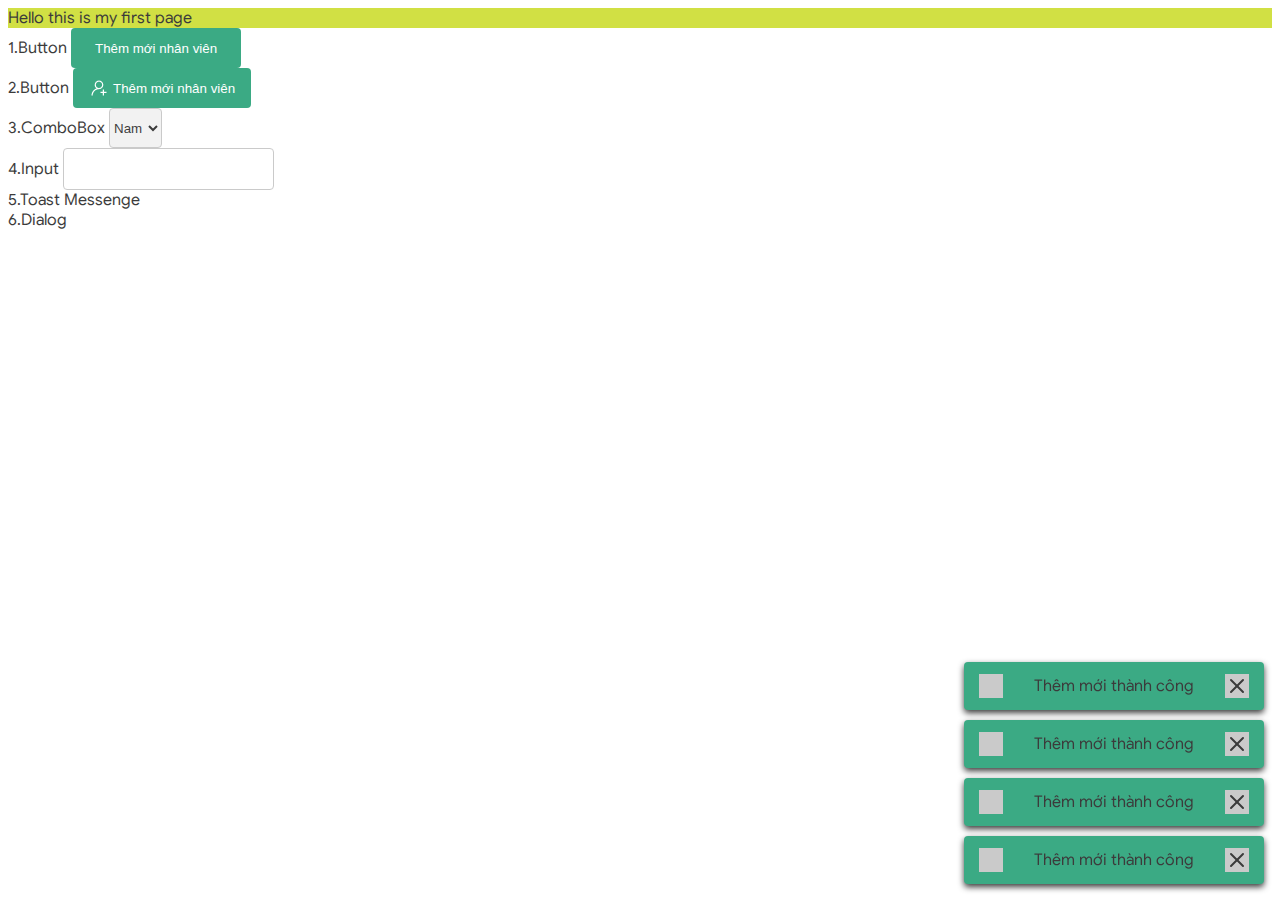
==== index.html @ d172da19 "New project" ====
<!DOCTYPE html>
<html lang="en">
<head>
    <meta charset="UTF-8">
    <meta http-equiv="X-UA-Compatible" content="IE=edge">
    <meta name="viewport" content="width=device-width, initial-scale=1.0">
    <title>Document</title>
    <link rel="stylesheet" href="css/style.css">
    <style>
        .style {
            background-color: rgb(95, 101, 146)
        }
    </style>

</head>
<body>
    <div class="misa" style="background-color: rgb(195, 215, 12)">
    Hello this is my first page
    </div>
    <div class="row">
        <label for="">1.Button</label>
        <button class="m-button">Thêm mới nhân viên</button>
    </div>
    <div class="row">
        <label for="">2.Button</label>
        <button class="m-button m-button-icon">Thêm mới nhân viên</button>  
    </div>
    <div class="row">
        <label for="">3.ComboBox</label>
        <select class="combobox" name="combobox" id="combobox">
            <option value="1">Nam</option>
            <option value="1">Nu</option>
            <option value="1">Khac</option>
            <option value="1">Nam</option>
            <option value="1">Nam</option>
        </select>
    </div>
    <div class="row">
        <label for="">4.Input</label>
        <input class="input" type="text">
    </div>
    <div class="row">
        <label for="">5.Toast Messenge</label>
        <div class="toast_list">
            <div class="toast">
                <div class="toast_icon toast_icon-error"></div>
                <div class="toast_text">Thêm mới thành công</div>
                <div class="toast_button"></div>
            </div>
            <div class="toast">
                <div class="toast_icon toast_icon-warning"></div>
                <div class="toast_text">Thêm mới thành công</div>
                <div class="toast_button"></div>
            </div>
            <div class="toast">
                <div class="toast_icon toast_icon-success"></div>
                <div class="toast_text">Thêm mới thành công</div>
                <div class="toast_button"></div>
            </div>
            <div class="toast">
                    <div class="toast_icon toast_icon-warning"></div>
                    <div class="toast_text">Thêm mới thành công</div>
                    <div class="toast_button"></div>
            </div>
        </div>
        
    </div>
    <div class="row">
        <label for="">6.Dialog</label>
        <div class="dialog">
            <div class="dialog_wrapper">
                <button class="dialog__button">x</button>
                <div class="dialog__header">Thông báo</div>
                <div class="dialog__content">Nội dung</div>
                <div class="dialog__footer">
                    <button class="m-button">Save</button>
                </div>
            </div>
            
                
        </div>
    </div>
</body>
</html>
---- css/style.css ----
body{
    font-family:Bao Fonts  ;
}
@font-face {
    font-family: Bao Fonts;
    src: url(../assets/font/GoogleSans-Regular.otf);
}
@font-face {
    font-family: Bao Fonts Italic;
    src: url(../assets/font/GoogleSans-BlackItalic.otf);
}
@font-face{
    font-family: Bao Fonts Bold;
    src: url(../assets/font/GoogleSans-Bold.otf);
}
.m-button{
   height: 40px;
   background-color: #019160;
   border-radius: 4px;
   color: #ffffff;
   padding-left: 24px;
   padding-right: 24px;
   text-align: center;
   border: none;
   margin-right:20px;
}
.m-button:hover{
    background-color: #2fbe8e;
}
.m-button:active{
    background-color: #01b075;
}
.m-button-icon{
    text-align:left;
    padding-left: 16px;
    padding-right: 16px;
    background-image: url(../assets/icon/add.png);
    background-repeat: no-repeat;
    background-position-x: 16px;
    background-position-y: center;
    padding-left: 40px;
    
}
.m-button-icon:hover{
    cursor: pointer;
    margin-right:20px;
    background-color:#2fbe8e;
    border-radius:4px;
}

.combobox{
    border-width: 1px;
    border-color: #BBBBBB;
    border-radius: 4px;
    height:40px;
    outline: none;
}
.input{
    border-width:1px;
    border-color:#bbbbbb;
    border-style:solid;
    height:40px;
    border-radius:4px;
    padding: 0 16px;
    border: 1px solid #bbbbbb;
    outline:none;
}
.input:focus{
    border-color: #019160
}
.toast{
    display: flex;
    justify-content: space-around;
    align-items: center;
    height: 48px;
    position:relative;
    bottom :0px;
    right: 0px;
    width: 300px;
    border-radius:4px;
    background-color:#019160;
    line-height: 48px;
    /*   */
    box-shadow: 0px 3px 6px #000;
}
.toast_icon{
    /* position:absolute; */
    width: 24px;
    height: 24px;
   /*  left:0;
    top:50%; */
   /*  transform: translate(50%, -50%); */
    background-image: url(../assets/icon/);
    background-color:#bbbbbb;
}
.toast_text{}
.toast_button{
    /* position: absolute; */
    /* right: 0;
    top: 50%;
    transform: translate(-50%,-50%); */
    width:24px;
    height:24px;
    background-color:#bbbbbb;
    background-image: url(../assets/icon/x.svg);
}
.toast_button:hover{
    background-color:#2fbe8e;
    cursor:pointer;
    border-radius:4px;
}
.toast_icon-error{}
.toast_icon-warning{}
.toast_icon-success{}
.toast_icon-info{}
.toast+.toast{
    margin-top: 10px;
}
.toast_list{
    position: fixed;
    right: 16px;
    bottom: 16px;
}
.dialog{
    position: fixed;
    /* display: grid; */
    /* grid-template-columns:repeat(9,1fr);
    grid-template-rows:repeat(9,1fr); */
    display: flex;
    justify-content:center;
    align-items: center;
    left: 0;
    top: 0;
    bottom: 0;
    right: 0;
    background-color: rgba(255, 255, 255, 0.233);
  
}
.dialog__button{
    position:absolute;
    right:0px;
    top:0px;
}
.dialog__header{
   /*  padding: 24px 24px; */
   padding: 24px 24px;  
   border-radius: 4px 4px 0px 0px;
   font-weight: 700;
}
.dialog__content{
    display: flex;
    flex-wrap:wrap;
    width:100%;
    padding: 24px 24px;
    box-sizing:border-box;
   /* /* overflow-x:auto;*/    
}
.dialog__footer{
    display: flex;
    flex-direction: row;
    align-items: center;
    justify-content: flex-end;
    width:100%;
    height: 60px;
    background-color: #cccccc;
    border-radius:0px 0px 4px 4px;   
   /*  background-color: #dddddd;
    height:60px;     */
}
.dialog_wrapper{
    /* display: grid;
    grid-template-columns: 100%;
    grid-template-rows: 50px auto 100px; */
    position: relative; 
    display:none;
    flex-direction: column;
    width:600px;
    min-height:100px;
    background-color: #ffffff;
    border-radius: 4px;
    /* position: fixed;
    left: 50%;
    top:50%;
    transform:translate(-50%,-50%);
    border:1px solid #dddddd;
    border-radius: 4px; */
}
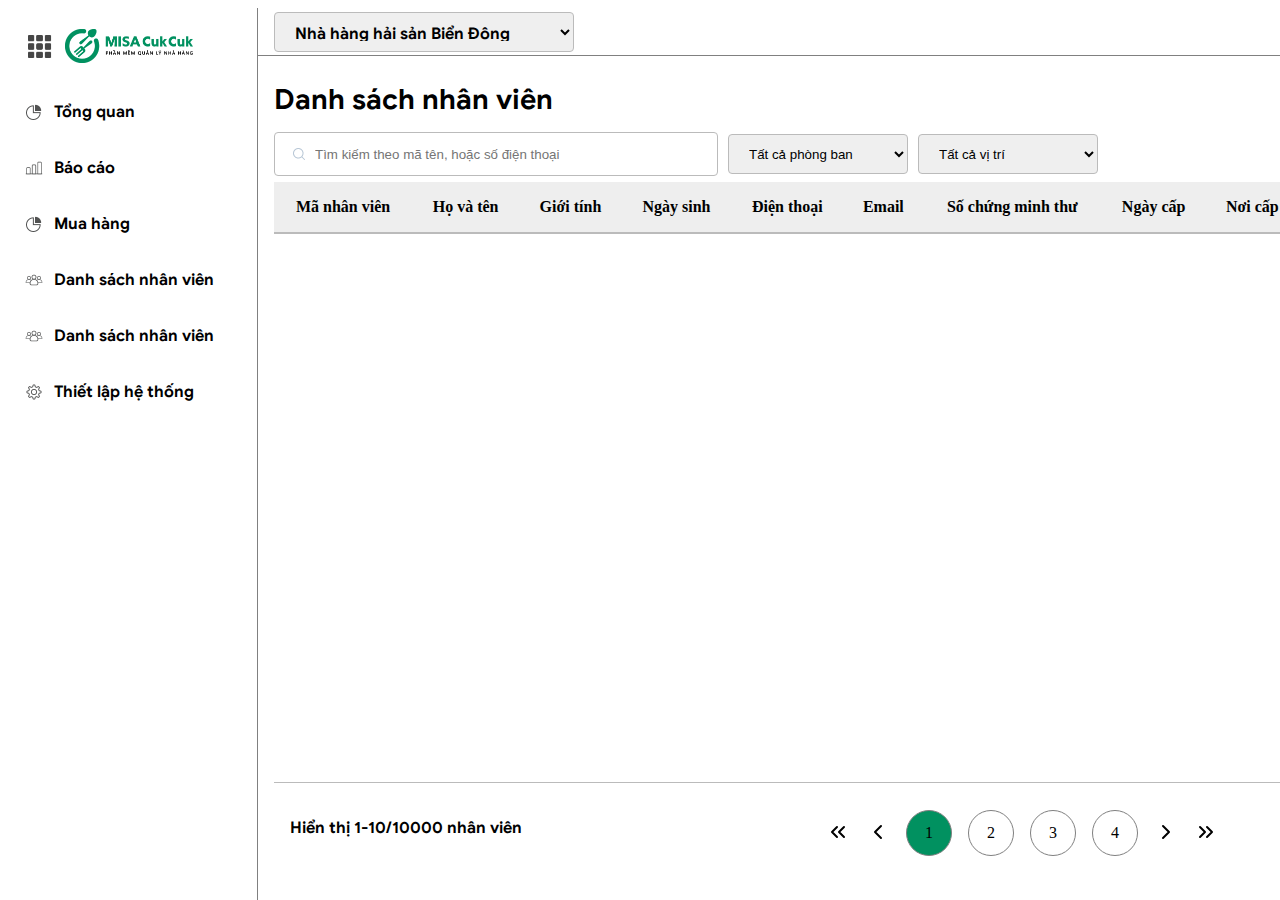
==== commit fe894375: "New project" ====
--- a/index.html
+++ b/index.html
@@ -4,81 +4,228 @@
     <meta charset="UTF-8">
     <meta http-equiv="X-UA-Compatible" content="IE=edge">
     <meta name="viewport" content="width=device-width, initial-scale=1.0">
+    <link rel="stylesheet" href="../css/layout/myfirstpage.css">
+    <link rel="stylesheet" href="/assets/font/fontawesome-5.15.1/css/all.min.css">
     <title>Document</title>
-    <link rel="stylesheet" href="css/style.css">
-    <style>
-        .style {
-            background-color: rgb(95, 101, 146)
-        }
-    </style>
-
 </head>
 <body>
-    <div class="misa" style="background-color: rgb(195, 215, 12)">
-    Hello this is my first page
-    </div>
-    <div class="row">
-        <label for="">1.Button</label>
-        <button class="m-button">Thêm mới nhân viên</button>
-    </div>
-    <div class="row">
-        <label for="">2.Button</label>
-        <button class="m-button m-button-icon">Thêm mới nhân viên</button>  
-    </div>
-    <div class="row">
-        <label for="">3.ComboBox</label>
-        <select class="combobox" name="combobox" id="combobox">
-            <option value="1">Nam</option>
-            <option value="1">Nu</option>
-            <option value="1">Khac</option>
-            <option value="1">Nam</option>
-            <option value="1">Nam</option>
-        </select>
-    </div>
-    <div class="row">
-        <label for="">4.Input</label>
-        <input class="input" type="text">
-    </div>
-    <div class="row">
-        <label for="">5.Toast Messenge</label>
-        <div class="toast_list">
-            <div class="toast">
-                <div class="toast_icon toast_icon-error"></div>
-                <div class="toast_text">Thêm mới thành công</div>
-                <div class="toast_button"></div>
-            </div>
-            <div class="toast">
-                <div class="toast_icon toast_icon-warning"></div>
-                <div class="toast_text">Thêm mới thành công</div>
-                <div class="toast_button"></div>
-            </div>
-            <div class="toast">
-                <div class="toast_icon toast_icon-success"></div>
-                <div class="toast_text">Thêm mới thành công</div>
-                <div class="toast_button"></div>
-            </div>
-            <div class="toast">
-                    <div class="toast_icon toast_icon-warning"></div>
-                    <div class="toast_text">Thêm mới thành công</div>
-                    <div class="toast_button"></div>
-            </div>
+    <div class="container">
+        <div class="header">
+               <!--  <select class=""></div>  --> 
+                <select name="" id="" class="header_icon4">
+                    <option value="">Nhà hàng hải sản Biển Đông</option>
+                </select>  
+                <div class="header_icon6"></div>
+                <div class="header_icon7"></div>
+                <div class="header_icon8">Hoang Ba Bao</div>
+                <div class="header_icon9"></div>
+            
         </div>
-        
-    </div>
-    <div class="row">
-        <label for="">6.Dialog</label>
-        <div class="dialog">
-            <div class="dialog_wrapper">
-                <button class="dialog__button">x</button>
-                <div class="dialog__header">Thông báo</div>
-                <div class="dialog__content">Nội dung</div>
-                <div class="dialog__footer">
-                    <button class="m-button">Save</button>
-                </div>
+        <div class="menu">
+            <div class="menu_item">
+                <div class="menu_item_icon1"></div>
+                <div class="menu_item_icon2"></div>
+            </div>
+            <div class="menu_item1 menu_item1_selection">
+                <div class="menu_item1_icon"></div>
+                <div class="menu_item1_text">Tổng quan</div>
+            </div>
+            <div class="menu_item2">
+                <div class="menu_item2_icon"></div>
+                <div class="menu_item2_text">Báo cáo</div>
             </div>
             
-                
+            <div class="menu_item3">
+                <div class="menu_item3_icon"></div>
+                <div class="menu_item3_text">Mua hàng</div>
+            </div>
+            <div class="menu_item4">
+                <div class="menu_item4_icon"></div>
+                <div class="menu_item4_text">Danh sách nhân viên</div>
+            </div>
+            <div class="menu_item5">
+                <div class="menu_item5_icon"></div>
+                <div class="menu_item5_text">Danh sách nhân viên</div>
+            </div>
+            <div class="menu_item6">
+                <div class="menu_item6_icon"></div>
+                <div class="menu_item6_text">Thiết lập hệ thống</div>
+            </div>
+        </div>
+        <div class="content">
+            <div class="content1">
+                <div class="content1_item1">Danh sách nhân viên</div>
+                <button id="add" class="content1_item2 content1_item2_icon">Thêm nhân viên
+                </button>
+            </div>
+            <div class="content2">
+                <input class="content2_item1" placeholder="Tìm kiếm theo mã tên, hoặc số điện thoại">
+                <select name="combobox1" id="combobox1" class="content2_item2" >
+                    <option value="">   Tất cả phòng ban</option>
+                </select>
+                <select name="" id="" class="content2_item3">
+                    <option value="">Tất cả vị trí</option>
+                </select>
+                <div class="content2_item4"></div>
+            </div>
+                <div class="table-container">
+                    <table id="tbEmployeeList" class="table table-striped">
+                        <thead>
+                            <tr>
+                                <th  propValue="EmployeeCode" width: 100px;>Mã nhân viên</th>
+                                <th  propValue="FullName">Họ và tên</th>
+                                <th  propValue="GenderName">Giới tính</th>
+                                <th class="text-align--center"  propValue="DateOfBirth">Ngày sinh</th>
+                                <th  propValue="PhoneNumber">Điện thoại</th>
+                                <th  propValue="Email">Email</th>
+                                <th  propValue="IdentityNumber">Số chứng minh thư</th>
+                                <th  propValue="IdentityDate">Ngày cấp</th>
+                                <th  propValue="IdentityPlace">Nơi cấp</th>
+                                <th  propValue="PositionName">Chức vụ</th>
+                                <th  propValue="DepartmentName">Phòng ban</th>
+                                <th class="text-align-right" propValue="Salary">Mức lương cơ bản</th>
+                                <th  propValue="WorkStatus">Tình trạng công việc</th>
+                            </tr>
+                        </thead>
+                        <tbody>
+                            <tr>
+                            </tr>
+                        </tbody>
+                    
+                    </table>
+                </div>
+              
+           
+            <div class="content3">
+                <div class="content3-item1">Hiển thị 1-10/10000 nhân viên</div>
+                <div class="content3-item2">
+                    <div class="content3-item2-icon1"></div>
+                    <div class="content3-item2-icon2"></div>
+                    <div class="content3-item2-icon3 content3-item2-icon3-selected">1</div>
+                    <div class="content3-item2-icon4">2</div>
+                    <div class="content3-item2-icon5">3</div>
+                    <div class="content3-item2-icon6">4</div>
+                    <div class="content3-item2-icon7"></div>
+                    <div class="content3-item2-icon8"></div>
+                </div>
+                <select class="content3-item3">
+                    <option value="">10 nhân viên/trang</option>
+                </select>
+            </div>
+            </div>
+            <div id="dialog" class="dialog">
+                <div class="dialog-wrapper">
+                    <div class="dialog-header">
+                        <div class="dialog-header-text">THÔNG TIN NHÂN VIÊN</div>
+                        <button id="dialog-close" class="dialog-header-icon"></button>
+                    </div>
+                    <div class="dialog-content">
+                        <div class="dialog-content1">
+                            <div class="dialog-content1-icon"></div>
+                            <div class="dialog-content1-text">(Vui lòng chọn ảnh có định dạng .jpg .jpeg .png .gif )</div>
+                        </div>
+                        <div class="dialog-content2" id="dialog-content2">
+                            <div class="dialog-content2-header">
+                                A.THÔNG TIN CHUNG: 
+                                <div class="dialog-content2-line"></div>
+                            </div>
+                            <div class="dialog-content2-content">
+                                <div class="dialog-content2-content-box1">
+                                    <label for="">Mã nhân viên(*)</label>
+                                    <input id="txtEmployeeCode" inputbox propValue="EmployeeCode" type="text" class="dialog-content3-content-box1-2">
+                                </div>
+                                <div class="dialog-content2-content-box2">
+                                    <label for="">Họ và tên(*)</label>
+                                    <input inputbox propValue="FullName" type="text" class="dialog-content3-content-box1-2">
+                                </div>
+                                <div class="dialog-content2-content-box3">
+                                    <label for="">Ngày sinh</label>
+                                    <input inputbox type="text" propValue="DateOfBirth" class="dialog-content3-content-box1-2">
+                                </div>
+                                <div class="dialog-content2-content-box4">
+                                    <label for="">Giới tính</label>
+                                    <select id="genderBox" type="text" propValue="Gender" class="dialog-content3-content-box4-2">
+                                        <option value="0">Nam</option>
+                                        <option value="1">Nữ</option>
+                                        <option value="2">Khác</option>
+
+                                    </select>
+                                </div>
+                                <div class="dialog-content2-content-box5">
+                                    <label for="">Số CMTND/ Căn cước</label>
+                                    <input inputbox type="text" propValue="IdentityNumber" class="dialog-content3-content-box1-2 ">
+                                    <div class="icon2"></div>
+                                    
+                                </div>
+                                <div class="dialog-content2-content-box6">
+                                    <label for="">Ngày cấp</label>
+                                    <input inputbox type="text" propValue="IdentityDate" class="dialog-content3-content-box1-2">
+                                </div>
+                                <div class="dialog-content2-content-box7">
+                                    <label for="">Nơi cấp</label>
+                                    <input inputbox type="text" propValue="IdentityPlace" class="dialog-content3-content-box1-2">
+                                </div>
+                                <div class="dialog-content2-content-box8">
+                                    <label for="">Email(*)</label>
+                                    <input inputbox type="email" propValue="Email" class="dialog-content3-content-box1-2">
+                                </div>
+                                <div class="dialog-content2-content-box9">
+                                    <label for="">Số điện thoại(*)</label>
+                                    <input number inputbox type="text" propValue="PhoneNumber" class="dialog-content3-content-box1-2">
+                                </div>
+                            </div>
+                        </div>
+                        <div class="dialog-content3">
+                            <div class="dialog-content3-header">
+                                B.THÔNG TIN CÔNG VIỆC: 
+                                <div class="dialog-content3-line"></div>
+                            </div>
+                            <div class="dialog-content3-content">
+                                <div class="dialog-content3-content-box1">
+                                    <label for="">Chức vụ</label>
+                                    <input inputbox id="txtPositionname" type="text" required name-property="Chức vụ" class="dialog-content3-content-box1-2">
+                                </div>
+                                <div class="dialog-content3-content-box2">
+                                    <div class="dialog-content3-content-box2-1"></div>
+                                    <label for="">Phòng ban</label>
+                                    <input inputbox type="text" required name-property = "Phòng ban" class="dialog-content3-content-box1-2">
+                                </div>
+                                <div class="dialog-content3-content-box3">
+                                    <div class="dialog-content3-content-box3-1">Mã số thuế cá nhân</div>
+                                    <input inputbox type="text" class="dialog-content3-content-box1-2">
+                                </div>
+                                <div class="dialog-content3-content-box4">
+                                    <div class="dialog-content3-content-box4-1">Mức lương cơ bản</div>
+                                    <input inputbox type="text" class="dialog-content3-content-box1-2">
+                                </div>
+                                <div class="dialog-content3-content-box5">
+                                    <div class="dialog-content3-content-box5-1">Ngày gia nhập công ty</div>
+                                    <input inputbox type="text" class="dialog-content3-content-box1-2 ">
+                                    <div class="icon3"></div>
+                                    
+                                </div>
+                                <div class="dialog-content3-content-box6">
+                                    <div class="dialog-content3-content-box6-1">Tình trạng công việc</div>
+                                    <input inputbox type="text" class="dialog-content3-content-box1-2">
+                                </div>
+                        </div>
+                    </div>
+
+                </div>
+                <div class="dialog-footer">
+                    <button id="save-button" class="dialog-footer-button1 dialog-footer-button1-icon ">
+                      Lưu
+                    </button>
+                    <button class="dialog-footer-button2">Hủy</button>
+                </div>
+               
+            </div>
         </div>
     </div>
+   <!--  nhúng thư viện  -->
+    <script src="/js/jquery-3.6.3.min.js"></script>
+<!-- nhúng các js dùng chung -->
+<!-- nhúng các js sử dụng riêng cho trang -->
+    <script src="/js/pages/employee.js"></script>
 </body>
 </html>--- a/css/layout/myfirstpage.css
+++ b/css/layout/myfirstpage.css
@@ -0,0 +1,1079 @@
+@font-face{
+    font-family: Bao-Font;
+    src: url(../../assets/font/GoogleSans-Bold.otf);
+}
+@font-face {
+    font-family: Bao-Font2;
+    src: url(../../assets/font/GoogleSans-Regular.otf);
+}
+.header{
+    font-family: Bao-Font;
+}
+
+.menu{
+    font-family: Bao-Font;
+    border-right: 1px solid grey;
+}
+
+.container{
+    background-color: antiquewhite;
+    display:grid;
+    grid-template-columns: 250px calc(100% - 48px) ;
+    grid-template-rows: 48px calc(100vh - 250px);
+    width: 1600px;
+    height: 100%   ;
+}
+
+.header{     
+    display: flex;
+    flex-direction: row;
+    background-color: #ffffff;
+    grid-column-start: 2;
+    grid-column-end: 3  ;
+    align-items: center;
+    padding: 12px 16px;
+    box-shadow: 0px 10px 0px;
+    border-bottom: 1px solid grey; 
+    width: 1600px;
+    
+}
+
+.menu_item_icon1{
+    background-image: url(../../assets/img/toggle.png);
+    width: 48px;
+    height: 44px;
+    background-repeat: no-repeat;
+    background-position: center;
+    background-size: contain;
+    margin-right: 10px;
+}
+
+.menu_item_icon2{
+    background-image: url(../../assets/img/cukcuk-logo.png);
+    width: 200px;
+    height: 44px;
+    background-repeat: no-repeat;
+    background-position: center;
+    background-size: contain;
+    margin-right: 48px;
+}
+
+.menu_item{
+    display: flex;
+    flex-direction: row;
+    align-items: center;
+    padding: 16px;
+}
+
+.header_icon4{
+    height: 40px;
+    width: 300px;
+    border-radius: 4px;
+    padding-left: 16px;
+    font-family: Bao-Font;
+    font-size: 16px;
+    padding-top: 10px;
+    padding-bottom: 10px;
+    border: 1px solid #bbbbbb
+}
+
+.header_icon5{
+    background-image: url(../../assets/icon/caret-down-solid.svg);
+    height: 20px;
+    width: 20px;
+    background-position: center;
+    background-repeat: no-repeat;
+    background-size: contain;
+}
+
+.header_icon6{
+    background-image: url(../../assets/icon/bell-solid.svg);
+    height: 24px;
+    width: 24px;
+    background-repeat: no-repeat;
+    background-position: right;
+    background-size: contain;
+    margin-right: 16px;
+    padding-right: 1080px;
+}
+
+.header_icon7{
+    right: 64px;
+    top: 0;
+    background-image: url(../../assets/icon/avatar-default.png);
+    height:24px;
+    width: 24px;
+    border-radius: 50%;
+    background-repeat: no-repeat;
+    background-position: center;
+    background-size: contain;
+    margin-right: 16px;
+}
+
+.header_icon8{
+    right: 32px;
+    top: 0;
+    height: 20px;
+    min-width: 60px;
+    margin-right: 16px;
+}
+
+.header_icon9{
+    right: 0;
+    top: 0;
+    background-image: url(../../assets/icon/option.png);
+    height: 12px;
+    width: 12px;
+    background-repeat: no-repeat;
+    background-position: center;
+    background-size: contain;
+}
+
+
+
+.menu{
+    position: relative;
+    display: flex;
+    flex-direction: column;
+    background-color: #ffffff;
+    grid-row-start: 1;
+    grid-row-end: 3;
+    height: calc(100vh - 8px);
+}
+
+.menu_item1{
+    display: flex;
+    height: 24px;
+    flex-direction: row;
+    align-items: center;
+    padding: 16px;
+}
+
+.menu_item1_icon{
+    background-image: url(../../assets/icon/dashboard.png);
+    height: 20px;
+    width: 20px;
+    background-repeat: no-repeat;
+    background-position: center;
+    background-size: contain;
+    margin-right: 10px;
+}
+
+.menu_item2{
+    display: flex;
+    flex-direction: row;
+    align-items: center;
+    height: 24px;
+    padding: 16px;
+}
+
+.menu_item2_icon{
+    background-image: url(../../assets/icon/report.png);
+    height: 20px;
+    width: 20px;
+    background-repeat: no-repeat;
+    background-position: center;
+    background-size: contain;
+    margin-right: 10px;
+}
+
+.menu_item3{
+    display: flex;
+    flex-direction: row;
+    align-items: center;
+    padding: 16px;
+    height: 24px;
+}
+
+.menu_item3_icon{
+    background-image: url(../../assets/icon/dashboard.png);
+    width:20px;
+    height:20px;
+    background-repeat: no-repeat;
+    background-position: center;
+    background-size: contain;
+    margin-right: 10px
+}
+
+.menu_item4{
+    display: flex;
+    flex-direction: row;
+    align-items: center;
+    height: 24px;
+    padding: 16px;
+}
+
+.menu_item4_icon{
+    background-image: url(../../assets/icon/dic-employee.png);
+    height: 20px;
+    width: 20px;
+    background-repeat: no-repeat;
+    background-position: center;
+    background-size: contain;
+    margin-right: 10px;
+}
+
+.menu_item5{
+    display: flex;
+    flex-direction: row;
+    align-items: center;
+    height: 24px;
+    padding: 16px;
+}
+
+.menu_item5_icon{
+    background-image: url(../../assets/icon/dic-employee.png);
+    height: 20px;
+    width: 20px;
+    background-repeat: no-repeat;
+    background-position: center;
+    background-size: contain;
+    margin-right: 10px;
+}
+
+.menu_item6{
+    display: flex;
+    flex-direction: row;
+    align-items: center;
+    height: 24px;
+    padding: 16px;
+}
+
+.menu_item6_icon{
+    background-image: url(../../assets/icon/setting.png);
+    height: 20px;
+    width: 20px;
+    background-repeat: no-repeat;
+    background-position: center;
+    background-size: contain;
+    margin-right: 10px;
+}
+
+
+.content{
+    display: flex;
+    background-color: #ffffff;
+    flex-direction: column;
+    padding: 16px;
+    height: 800px;
+    width: 1600px;
+}
+
+.content1{
+    position: relative;
+    display: flex;
+    flex-direction: row;
+    height: 64px;
+    align-items: center;
+    width: 1600px;
+    
+}
+
+.content1_item1{
+    font-family:Bao-Font;
+   font-size: 28px; 
+}
+
+.content1_item2{
+    position: absolute;
+    height: 40px;
+    background-color: #019160;
+    border-radius: 4px;
+    color: #ffffff;
+    border: none;
+    right: 0px;
+    
+}
+
+.content1_item2:hover{
+    background-color: #2fbe8e;
+}
+
+.content1_item2:active{
+    background-color: green;
+}
+
+.content1_item2:focus{
+    background-color: #01b075;
+}
+
+
+
+.content1_item2_icon{
+    padding-left: 40px;
+    padding-right: 16px;
+    background-image: url(../../assets/icon/add.png);
+    background-repeat: no-repeat;
+    background-position-x: 16px;
+    background-position-y: center;
+   
+   
+}
+
+.content1_item2_text{
+    padding-left: 44px;
+    text-align: left;
+}
+
+.content2{
+    position: relative;
+    display: flex;
+    flex-direction: row;
+    height: 64px;
+    align-items: center; 
+}
+
+.content2_item1{
+    border: 1px solid #bbbbbb;
+    border-radius: 4px;
+    height: 40px;
+    width: 400px;
+    color: #bbbbbb;
+    padding-left: 40px;
+    margin-right: 10px;
+    background-image: url(../../assets/icon/search.png);
+    background-repeat: no-repeat;
+    background-position-x: 16px;
+    background-position-y: center;
+    background-size: 16px;
+}
+
+.content2_item2{
+    border: 1px solid #bbbbbb;
+    border-radius: 4px;
+    height: 40px;
+    margin-right: 10px;
+    padding-left: 16px;
+    width: 180px;
+}
+
+.content2_item3{
+    border: 1px solid #bbbbbb;
+    border-radius: 4px;
+    height: 40px;
+    margin-right: 10px;
+    padding-left: 16px;
+    width: 180px;
+}
+
+.content2_item4{
+    position: absolute;
+    right: 220px;
+    height: 36px;
+    width: 44px;
+    background-color: #ffffff;
+    background-image: url(../../assets/icon/refresh.png);
+    background-repeat: no-repeat;
+    background-position: center;
+    border: 1px solid #bbbbbb;
+    border-radius: 4px;
+    right: 0;
+}
+
+.table{
+    display: table;
+    height: 1000px;
+    align-items: center;
+    width: 100%;
+    background-color: #fff;
+    border-collapse: collapse;
+}
+
+.table-container{
+    overflow-y: auto;
+    box-sizing: border-box;
+    height: 700px;
+    width: 1600px;
+    border-bottom: #bbbbbb solid 1px;
+    margin-bottom: 20px;
+}
+.table thead th{
+    text-align: center;
+    padding:16px 16px;
+    position: sticky;
+    top : 0;
+    background-color: #eee;
+}
+
+
+.table tbody tr{
+    box-sizing:border-box; 
+    height: 55px;
+    text-align: left;
+}
+
+.table,th,td{
+    border-bottom: 2px solid #bbbbbb;
+    padding-left: 16px;
+}
+
+/* .table-striped tbody tr:nth-child(odd){
+        background-color: rgb(214, 213, 213);
+} */
+
+.table{
+    box-shadow: 0px 6px 6px #0000004a;
+}
+
+.content3{
+    position: relative;
+    display: flex;
+    flex-direction: row;
+    align-items: center;
+    height: 80px;
+    padding-left: 16px;
+}
+
+.content3-item1{
+   background-color: #ffffff;
+   height: 40px; 
+   min-width: 44px;
+   border-radius: 4px;
+   font-weight: 15px;
+   font-family: Bao-Font;
+}
+
+.content3-item2{
+    position: absolute;
+    display: flex;
+    flex-direction: row;
+    background-color: #fff;
+    height: 56px;
+    min-width: 40px;
+    right: 40%
+}
+
+
+.content3-item2-icon1{
+    background-image: url(../../assets/icon/btn-firstpage.svg);
+    height: 44px;
+    width: 24px;
+    background-repeat: no-repeat;
+    background-position: center;
+    background-size: contain;
+    margin-right: 16px;
+
+}
+.content3-item2-icon2{
+    background-image: url(../../assets/icon/btn-prev-page.svg);
+    height: 44px;
+    width: 24px;
+    background-repeat: no-repeat;
+    background-position: center;
+    background-size: contain;
+    margin-right: 16px;
+
+}
+.content3-item2-icon3{
+    display: flex;
+    height: 44px;
+    width: 44px;
+    border-radius:50%;
+    background-color: #ffffff;
+    background-position: center;
+    margin-right: 16px;
+    background-color: #ffffff;
+    justify-content: center;
+    align-items: center;
+    border: 1px solid grey;
+}
+.content3-item2-icon3-selected{
+    background-color: #019160;
+}
+.content3-item2-icon4{
+    height: 44px;
+    display: flex;
+    width: 44px;
+    border-radius:50%;
+    background-position: center;
+    margin-right: 16px;
+    background-color: #ffffff;
+    justify-content: center;
+    align-items: center;
+    border: 1px solid grey;
+
+
+}
+.content3-item2-icon5{
+    height: 44px;
+    display: flex;
+    width: 44px;
+    border-radius:50%;
+    background-position: center;
+    margin-right: 16px;
+    background-color: #ffffff;
+    justify-content: center;
+    align-items: center;
+    border: 1px solid grey;
+}
+.content3-item2-icon6{
+    height: 44px;
+    display: flex;
+    width: 44px;
+    border-radius:50%;
+    background-position: center;
+    margin-right: 16px;
+    background-color: #ffffff;
+    justify-content: center;
+    align-items: center;
+    border: 1px solid grey;
+
+}
+
+.content3-item2-icon7{
+    background-image: url(../../assets/icon/btn-next-page.svg);
+    height: 44px;
+    width: 24px;
+    background-repeat: no-repeat;
+    background-position: center;
+    background-size: contain;
+    margin-right: 16px;
+
+
+}
+
+.content3-item2-icon8{
+    background-image: url(../../assets/icon/btn-lastpage.svg);
+    height: 44px;
+    width: 24px;
+    background-repeat: no-repeat;
+    background-position: center;
+    background-size: contain;
+    margin-right: 16px;
+ 
+}
+.content3-item3{
+    position: absolute;
+    background-color: #ffffff;
+    height: 48px;
+    padding: 10px 16px;
+    padding-right: 32px; 
+    min-width: 44px;
+    border-radius: 4px;
+    right: 0px;
+    font-family: Bao-Font;
+    font-size: 15px;
+ }
+
+ .dialog{
+    position:absolute;
+    display: /* flex */none;
+    align-items: center; 
+    justify-content: center; 
+    right: 0;
+    top: 0;
+    bottom: 0;
+    left: 0;
+    background-color: #bbbbbb85 ;
+}
+.dialog-wrapper{
+    position:absolute;
+    display: flex;
+    flex-direction: column;
+    min-height: 600px;
+    min-width: 600px;
+    right: 550px;
+    top: 50px;
+}
+
+
+
+.dialog-header{
+    position: relative;
+    display: flex;
+    align-items: center;
+    background-color: #ffffff;
+    width: 100%;
+    height: 50px;
+    border-radius: 4px 4px 0px 0px;
+}
+
+.dialog-header-text{
+    font-family: Bao-Font;
+    font-size: 20px;
+    padding-left:16px;
+}
+
+.dialog-header-icon{
+    position: absolute;
+    height: 20px;
+    width: 20px;
+    background-image: url(/assets/icon/x.svg);
+    background-repeat: no-repeat;
+    background-position: center;
+    background-size: contain;
+    right: 6px;
+    top: 6px;
+    border: none;
+    background-color: #ffffff;
+}
+
+.dialog-header-icon:hover{
+    background-color: #00000016;
+}
+
+.dialog-header-icon:active{
+    background-color: #bbbbbb;
+}
+
+.dialog-content{
+    display: grid;
+    grid-template-columns: 200px calc(100% - 200px);
+    background-color: #ddc5c5;
+    width: 100%;
+    height: 600px;
+}
+  
+
+.dialog-content1{
+    display: flex;
+    flex-direction: column;
+    background-color: #ffffff;
+    grid-row-start: 1;
+    grid-row-end: 3;
+   align-items: center;
+   padding-top: 16px;
+}
+
+.dialog-content1-icon{
+    background-image: url(/assets/img/default-avatar.jpg);
+    width: 150px;
+    height: 150px;
+    border-radius: 50%;
+    background-repeat: no-repeat;
+    background-position: center;
+    background-size: contain;
+    border: 1px solid #bbbbbb;
+}
+
+.dialog-content1-text{
+    text-align: center;
+}
+
+.dialog-content2{
+    display: flex;
+    flex-direction: column;
+    position: relative;
+    background-color: #ffffff;
+    min-width: 100px;
+    height: 350px;
+}
+
+.dialog-content2-header{
+    padding-left: 4px;
+    padding-top: 4px;
+    font-family: Bao-Font;
+}
+
+.dialog-content2-line{
+    width: 100px;
+    border-bottom: 6px solid #01b075;
+    border-radius: 4px;
+    margin-top: 6px
+}
+
+.dialog-content2-content{
+    display: grid;
+    grid-template-columns:  280px 280px;
+    grid-template-rows: repeat(5,60px);
+    align-items: center;
+}
+
+.dialog-content2-content-box1{
+    display: flex;
+    flex-direction: column;
+    justify-content: center;
+    width: 200px;
+    padding-left: 4px;
+}
+
+.dialog-content2-content-box1-2{
+    height: 30px;
+    border-radius: 4px;
+    border: 2px solid #bbbbbb;
+    width: 250px;
+    padding-left: 16px;
+    font-family: Bao-Font2;
+    outline: none;
+}
+
+.dialog-content2-content-box2{
+    display: flex;
+    flex-direction: column;
+    justify-content: center;
+    width: 200px;
+    padding-left: 4px;
+}
+
+.dialog-content2-content-box2-2{
+    height: 30px;
+    border-radius: 4px;
+    border: 2px solid #bbbbbb;
+    width: 250px;
+    padding-left: 16px;
+    font-family: Bao-Font2;
+    outline: none;
+}
+
+.dialog-content2-content-box3{
+    display: flex;
+    flex-direction: column;
+    justify-content: center;
+    width: 200px;
+    padding-left: 4px;
+}
+
+.dialog-content2-content-box3-2{
+    height: 30px;
+    border-radius: 4px;
+    border: 2px solid #bbbbbb;
+    width: 250px;
+    padding-left: 16px;
+    font-family: Bao-Font2;
+    outline: none;
+}
+
+.dialog-content2-content-box4{
+    display: flex;
+    flex-direction: column;
+    justify-content: center;
+    width: 200px;
+    padding-left: 4px;
+    height: 54px;
+}
+
+.dialog-content2-content-box4-2{
+    height: 30px;
+    border-radius: 4px;
+    border: 2px solid #bbbbbb;
+    width: 250px;
+    padding-left: 16px;
+    font-family: Bao-Font2;
+    outline: none;
+}
+
+.dialog-content2-content-box5{
+    position: relative;
+    display: flex;
+    flex-direction: column;
+    justify-content: center;
+    width: 200px;
+    padding-left: 4px;
+}
+
+.dialog-content2-content-box5-2{
+    height: 30px;
+    border-radius: 4px;
+    border: 2px solid #bbbbbb;
+    width: 250px;
+    padding-left: 16px;
+    font-family: Bao-Font2;
+    outline:none;    
+}
+
+.icon2{
+    
+}
+
+.dialog-content2-content-box6{
+    display: flex;
+    flex-direction: column;
+    justify-content: center;
+    width: 200px;
+    padding-left: 4px;
+}
+
+.dialog-content2-content-box6-2{
+    height: 30px;
+    border-radius: 4px;
+    border: 2px solid #bbbbbb;
+    width: 250px;
+    padding-left: 16px;
+    font-family: Bao-Font2;
+    outline: none;
+}
+.dialog-content2-content-box6-2::after{
+    background-image: url(/assets/icon/calendar-days-solid.svg);
+    width: 20px;
+    height: 20px;
+    background-position: center;
+    background-repeat: no-repeat;
+    background-size: contain;
+}
+
+.dialog-content2-content-box7{
+    display: flex;
+    flex-direction: column;
+    justify-content: center;
+    grid-column-start: 1;
+    grid-column-end: 3;
+    width: 200px;
+    padding-left: 4px;
+}
+
+.dialog-content2-content-box7-2{
+    height: 30px;
+    border-radius: 4px;
+    border: 2px solid #bbbbbb;
+    width: 250px;
+    padding-left: 16px;
+    font-family: Bao-Font2;
+    outline:none;
+}
+
+.dialog-content2-content-box8{
+    display: flex;
+    flex-direction: column;
+    justify-content: center;
+    width: 200px;
+    padding-left: 4px;
+}
+
+.dialog-content2-content-box8-2{
+    height: 30px;
+    border-radius: 4px;
+    border: 2px solid #bbbbbb;
+    width: 250px;
+    padding-left: 16px;
+    font-family: Bao-Font2;
+    outline: none;
+}
+
+.dialog-content2-content-box9{
+    display: flex;
+    flex-direction: column;
+    justify-content: center;
+    width: 200px;
+    padding-left: 4px;
+    margin-right: 10px;
+}
+
+.dialog-content2-content-box9-2{
+    height: 30px;
+    border-radius: 4px;
+    border: 2px solid #bbbbbb;
+    width: 250px;
+    padding-left: 16px;
+    font-family: Bao-Font2;
+    outline: none;
+}
+
+
+.dialog-content3{
+    display: flex;
+    flex-direction: column;
+    position: relative;
+    background-color: #ffffff;
+    min-width: 100px;
+    height: 250px;
+}
+
+.dialog-content3-header{
+    padding-left: 4px;
+    padding-top: 4px;
+    font-family: Bao-Font;
+}
+
+.dialog-content3-line{
+    width: 100px;
+    border-bottom: 6px solid #01b075;
+    border-radius: 4px;
+    margin-top: 6px
+}
+
+.dialog-content3-content{
+    display: grid;
+    grid-template-columns:  280px 280px;
+    grid-template-rows: repeat(3,60px);
+    align-items: center;
+}
+
+.dialog-content3-content-box1{
+    display: flex;
+    flex-direction: column;
+    justify-content: center;
+    width: 200px;
+    padding-left: 4px;
+}
+
+.dialog-content3-content-box1-2{
+    height: 30px;
+    border-radius: 4px;
+    border: 2px solid #bbbbbb;
+    width: 250px;
+    padding-left: 16px;
+    font-family: Bao-Font2;
+}
+
+.dialog-content3-content-box1-2:focus{
+    outline: none;
+    border: 2px solid #01b075;
+}
+
+.dialog-content3-content-box2{
+    display: flex;
+    flex-direction: column;
+    justify-content: center;
+    width: 200px;
+    padding-left: 4px;
+}
+
+.dialog-content3-content-box2-2{
+    height: 30px;
+    border-radius: 4px;
+    border: 2px solid #bbbbbb;
+    width: 250px;
+    padding-left: 16px;
+    font-family: Bao-Font2;
+    outline: none;
+}
+
+.dialog-content3-content-box3{
+    display: flex;
+    flex-direction: column;
+    justify-content: center;
+    width: 200px;
+    padding-left: 4px;
+}
+
+.dialog-content3-content-box3-2{
+    height: 30px;
+    border-radius: 4px;
+    border: 2px solid #bbbbbb;
+    width: 250px;
+    padding-left: 16px;
+    font-family: Bao-Font2;
+    outline: none;
+}
+
+.dialog-content3-content-box4{
+    display: flex;
+    flex-direction: column;
+    justify-content: center;
+    width: 200px;
+    padding-left: 4px;
+}
+
+.dialog-content3-content-box4-2{
+    height: 36px;
+    border-radius: 4px;
+    border: 2px solid #bbbbbb;
+    width: 272px;
+    padding-left: 16px;
+    font-family: Bao-Font2;
+    outline: none;
+}
+
+.dialog-content3-content-box5{
+    position: relative;
+    display: flex;
+    flex-direction: column;
+    justify-content: center;
+    width: 200px;
+    padding-left: 4px;
+}
+
+.dialog-content3-content-box5-2{
+    height: 30px;
+    border-radius: 4px;
+    border: 2px solid #bbbbbb;
+    width: 250px;
+    padding-left: 16px;
+    font-family: Bao-Font2;
+    outline: none;
+}
+
+.dialog-content3-content-box6{
+    display: flex;
+    flex-direction: column;
+    justify-content: center;
+    width: 200px;
+    padding-left: 4px;
+}
+
+.dialog-content3-content-box6-2{
+    height: 30px;
+    border-radius: 4px;
+    border: 2px solid #bbbbbb;
+    width: 250px;
+    padding-left: 16px;
+    font-family: Bao-Font2;
+}
+
+
+.dialog-footer{
+    position: relative;
+    display: flex;
+    background-color: #bbbbbb;
+    width: 100%;
+    height: 60px;
+    align-items: center;
+    border-radius: 0px 0px 4px 4px;
+}
+
+.dialog-footer-button1{
+    position:absolute;
+    right:16px;
+    height: 36px;
+    min-width: 96px;
+    border-radius: 4px;
+    background-color:#01b075;  
+    text-align: right; 
+    font-family: Bao-Font2;
+}
+
+.dialog-footer-button1-icon{
+    background-image: url(/assets/icon/download-solid.svg);
+    border: none;
+    background-repeat: no-repeat;
+    background-size:16px;
+    background-position-x: 16px;
+    background-position-y: center;
+    padding-left: 20px;
+    text-align: center;
+}
+
+.dialog-footer-button2{
+    position:absolute;
+    right:16px;
+    height: 36px;
+    min-width: 100px;
+    padding: 0 16px;
+    border-radius: 4px;
+    background-color:#bbbbbba1;  
+    right: 150px; 
+    border: none;
+    font-family: Bao-Font2;
+}
+
+.dialog-footer-button2-text{ 
+    text-align: center;  
+}
+
+.input-error-2{
+    border: 2px solid red !important;
+}
+
+.text-align--center{
+    text-align: center;
+}
+
+.text-align--right{
+    text-align: right;
+}
+
+tbody tr:hover{
+    background-color: #2fbe8e;
+}
+
+tbody tr.row-selected{
+    background-color: #2fbe8e;
+}
+
+#save-button:hover{
+    background-color: #2fbe8ec7;
+}
+
+
+
+
--- a/assets/font/fontawesome-5.15.1/css/all.min.css
+++ b/assets/font/fontawesome-5.15.1/css/all.min.css
@@ -0,0 +1,5 @@
+/*!
+ * Font Awesome Free 5.15.1 by @fontawesome - https://fontawesome.com
+ * License - https://fontawesome.com/license/free (Icons: CC BY 4.0, Fonts: SIL OFL 1.1, Code: MIT License)
+ */
+.fa,.fab,.fad,.fal,.far,.fas{-moz-osx-font-smoothing:grayscale;-webkit-font-smoothing:antialiased;display:inline-block;font-style:normal;font-variant:normal;text-rendering:auto;line-height:1}.fa-lg{font-size:1.33333em;line-height:.75em;vertical-align:-.0667em}.fa-xs{font-size:.75em}.fa-sm{font-size:.875em}.fa-1x{font-size:1em}.fa-2x{font-size:2em}.fa-3x{font-size:3em}.fa-4x{font-size:4em}.fa-5x{font-size:5em}.fa-6x{font-size:6em}.fa-7x{font-size:7em}.fa-8x{font-size:8em}.fa-9x{font-size:9em}.fa-10x{font-size:10em}.fa-fw{text-align:center;width:1.25em}.fa-ul{list-style-type:none;margin-left:2.5em;padding-left:0}.fa-ul>li{position:relative}.fa-li{left:-2em;position:absolute;text-align:center;width:2em;line-height:inherit}.fa-border{border:.08em solid #eee;border-radius:.1em;padding:.2em .25em .15em}.fa-pull-left{float:left}.fa-pull-right{float:right}.fa.fa-pull-left,.fab.fa-pull-left,.fal.fa-pull-left,.far.fa-pull-left,.fas.fa-pull-left{margin-right:.3em}.fa.fa-pull-right,.fab.fa-pull-right,.fal.fa-pull-right,.far.fa-pull-right,.fas.fa-pull-right{margin-left:.3em}.fa-spin{-webkit-animation:fa-spin 2s linear infinite;animation:fa-spin 2s linear infinite}.fa-pulse{-webkit-animation:fa-spin 1s steps(8) infinite;animation:fa-spin 1s steps(8) infinite}@-webkit-keyframes fa-spin{0%{-webkit-transform:rotate(0deg);transform:rotate(0deg)}to{-webkit-transform:rotate(1turn);transform:rotate(1turn)}}@keyframes fa-spin{0%{-webkit-transform:rotate(0deg);transform:rotate(0deg)}to{-webkit-transform:rotate(1turn);transform:rotate(1turn)}}.fa-rotate-90{-ms-filter:"progid:DXImageTransform.Microsoft.BasicImage(rotation=1)";-webkit-transform:rotate(90deg);transform:rotate(90deg)}.fa-rotate-180{-ms-filter:"progid:DXImageTransform.Microsoft.BasicImage(rotation=2)";-webkit-transform:rotate(180deg);transform:rotate(180deg)}.fa-rotate-270{-ms-filter:"progid:DXImageTransform.Microsoft.BasicImage(rotation=3)";-webkit-transform:rotate(270deg);transform:rotate(270deg)}.fa-flip-horizontal{-ms-filter:"progid:DXImageTransform.Microsoft.BasicImage(rotation=0, mirror=1)";-webkit-transform:scaleX(-1);transform:scaleX(-1)}.fa-flip-vertical{-webkit-transform:scaleY(-1);transform:scaleY(-1)}.fa-flip-both,.fa-flip-horizontal.fa-flip-vertical,.fa-flip-vertical{-ms-filter:"progid:DXImageTransform.Microsoft.BasicImage(rotation=2, mirror=1)"}.fa-flip-both,.fa-flip-horizontal.fa-flip-vertical{-webkit-transform:scale(-1);transform:scale(-1)}:root .fa-flip-both,:root .fa-flip-horizontal,:root .fa-flip-vertical,:root .fa-rotate-90,:root .fa-rotate-180,:root .fa-rotate-270{-webkit-filter:none;filter:none}.fa-stack{display:inline-block;height:2em;line-height:2em;position:relative;vertical-align:middle;width:2.5em}.fa-stack-1x,.fa-stack-2x{left:0;position:absolute;text-align:center;width:100%}.fa-stack-1x{line-height:inherit}.fa-stack-2x{font-size:2em}.fa-inverse{color:#fff}.fa-500px:before{content:"\f26e"}.fa-accessible-icon:before{content:"\f368"}.fa-accusoft:before{content:"\f369"}.fa-acquisitions-incorporated:before{content:"\f6af"}.fa-ad:before{content:"\f641"}.fa-address-book:before{content:"\f2b9"}.fa-address-card:before{content:"\f2bb"}.fa-adjust:before{content:"\f042"}.fa-adn:before{content:"\f170"}.fa-adversal:before{content:"\f36a"}.fa-affiliatetheme:before{content:"\f36b"}.fa-air-freshener:before{content:"\f5d0"}.fa-airbnb:before{content:"\f834"}.fa-algolia:before{content:"\f36c"}.fa-align-center:before{content:"\f037"}.fa-align-justify:before{content:"\f039"}.fa-align-left:before{content:"\f036"}.fa-align-right:before{content:"\f038"}.fa-alipay:before{content:"\f642"}.fa-allergies:before{content:"\f461"}.fa-amazon:before{content:"\f270"}.fa-amazon-pay:before{content:"\f42c"}.fa-ambulance:before{content:"\f0f9"}.fa-american-sign-language-interpreting:before{content:"\f2a3"}.fa-amilia:before{content:"\f36d"}.fa-anchor:before{content:"\f13d"}.fa-android:before{content:"\f17b"}.fa-angellist:before{content:"\f209"}.fa-angle-double-down:before{content:"\f103"}.fa-angle-double-left:before{content:"\f100"}.fa-angle-double-right:before{content:"\f101"}.fa-angle-double-up:before{content:"\f102"}.fa-angle-down:before{content:"\f107"}.fa-angle-left:before{content:"\f104"}.fa-angle-right:before{content:"\f105"}.fa-angle-up:before{content:"\f106"}.fa-angry:before{content:"\f556"}.fa-angrycreative:before{content:"\f36e"}.fa-angular:before{content:"\f420"}.fa-ankh:before{content:"\f644"}.fa-app-store:before{content:"\f36f"}.fa-app-store-ios:before{content:"\f370"}.fa-apper:before{content:"\f371"}.fa-apple:before{content:"\f179"}.fa-apple-alt:before{content:"\f5d1"}.fa-apple-pay:before{content:"\f415"}.fa-archive:before{content:"\f187"}.fa-archway:before{content:"\f557"}.fa-arrow-alt-circle-down:before{content:"\f358"}.fa-arrow-alt-circle-left:before{content:"\f359"}.fa-arrow-alt-circle-right:before{content:"\f35a"}.fa-arrow-alt-circle-up:before{content:"\f35b"}.fa-arrow-circle-down:before{content:"\f0ab"}.fa-arrow-circle-left:before{content:"\f0a8"}.fa-arrow-circle-right:before{content:"\f0a9"}.fa-arrow-circle-up:before{content:"\f0aa"}.fa-arrow-down:before{content:"\f063"}.fa-arrow-left:before{content:"\f060"}.fa-arrow-right:before{content:"\f061"}.fa-arrow-up:before{content:"\f062"}.fa-arrows-alt:before{content:"\f0b2"}.fa-arrows-alt-h:before{content:"\f337"}.fa-arrows-alt-v:before{content:"\f338"}.fa-artstation:before{content:"\f77a"}.fa-assistive-listening-systems:before{content:"\f2a2"}.fa-asterisk:before{content:"\f069"}.fa-asymmetrik:before{content:"\f372"}.fa-at:before{content:"\f1fa"}.fa-atlas:before{content:"\f558"}.fa-atlassian:before{content:"\f77b"}.fa-atom:before{content:"\f5d2"}.fa-audible:before{content:"\f373"}.fa-audio-description:before{content:"\f29e"}.fa-autoprefixer:before{content:"\f41c"}.fa-avianex:before{content:"\f374"}.fa-aviato:before{content:"\f421"}.fa-award:before{content:"\f559"}.fa-aws:before{content:"\f375"}.fa-baby:before{content:"\f77c"}.fa-baby-carriage:before{content:"\f77d"}.fa-backspace:before{content:"\f55a"}.fa-backward:before{content:"\f04a"}.fa-bacon:before{content:"\f7e5"}.fa-bacteria:before{content:"\e059"}.fa-bacterium:before{content:"\e05a"}.fa-bahai:before{content:"\f666"}.fa-balance-scale:before{content:"\f24e"}.fa-balance-scale-left:before{content:"\f515"}.fa-balance-scale-right:before{content:"\f516"}.fa-ban:before{content:"\f05e"}.fa-band-aid:before{content:"\f462"}.fa-bandcamp:before{content:"\f2d5"}.fa-barcode:before{content:"\f02a"}.fa-bars:before{content:"\f0c9"}.fa-baseball-ball:before{content:"\f433"}.fa-basketball-ball:before{content:"\f434"}.fa-bath:before{content:"\f2cd"}.fa-battery-empty:before{content:"\f244"}.fa-battery-full:before{content:"\f240"}.fa-battery-half:before{content:"\f242"}.fa-battery-quarter:before{content:"\f243"}.fa-battery-three-quarters:before{content:"\f241"}.fa-battle-net:before{content:"\f835"}.fa-bed:before{content:"\f236"}.fa-beer:before{content:"\f0fc"}.fa-behance:before{content:"\f1b4"}.fa-behance-square:before{content:"\f1b5"}.fa-bell:before{content:"\f0f3"}.fa-bell-slash:before{content:"\f1f6"}.fa-bezier-curve:before{content:"\f55b"}.fa-bible:before{content:"\f647"}.fa-bicycle:before{content:"\f206"}.fa-biking:before{content:"\f84a"}.fa-bimobject:before{content:"\f378"}.fa-binoculars:before{content:"\f1e5"}.fa-biohazard:before{content:"\f780"}.fa-birthday-cake:before{content:"\f1fd"}.fa-bitbucket:before{content:"\f171"}.fa-bitcoin:before{content:"\f379"}.fa-bity:before{content:"\f37a"}.fa-black-tie:before{content:"\f27e"}.fa-blackberry:before{content:"\f37b"}.fa-blender:before{content:"\f517"}.fa-blender-phone:before{content:"\f6b6"}.fa-blind:before{content:"\f29d"}.fa-blog:before{content:"\f781"}.fa-blogger:before{content:"\f37c"}.fa-blogger-b:before{content:"\f37d"}.fa-bluetooth:before{content:"\f293"}.fa-bluetooth-b:before{content:"\f294"}.fa-bold:before{content:"\f032"}.fa-bolt:before{content:"\f0e7"}.fa-bomb:before{content:"\f1e2"}.fa-bone:before{content:"\f5d7"}.fa-bong:before{content:"\f55c"}.fa-book:before{content:"\f02d"}.fa-book-dead:before{content:"\f6b7"}.fa-book-medical:before{content:"\f7e6"}.fa-book-open:before{content:"\f518"}.fa-book-reader:before{content:"\f5da"}.fa-bookmark:before{content:"\f02e"}.fa-bootstrap:before{content:"\f836"}.fa-border-all:before{content:"\f84c"}.fa-border-none:before{content:"\f850"}.fa-border-style:before{content:"\f853"}.fa-bowling-ball:before{content:"\f436"}.fa-box:before{content:"\f466"}.fa-box-open:before{content:"\f49e"}.fa-box-tissue:before{content:"\e05b"}.fa-boxes:before{content:"\f468"}.fa-braille:before{content:"\f2a1"}.fa-brain:before{content:"\f5dc"}.fa-bread-slice:before{content:"\f7ec"}.fa-briefcase:before{content:"\f0b1"}.fa-briefcase-medical:before{content:"\f469"}.fa-broadcast-tower:before{content:"\f519"}.fa-broom:before{content:"\f51a"}.fa-brush:before{content:"\f55d"}.fa-btc:before{content:"\f15a"}.fa-buffer:before{content:"\f837"}.fa-bug:before{content:"\f188"}.fa-building:before{content:"\f1ad"}.fa-bullhorn:before{content:"\f0a1"}.fa-bullseye:before{content:"\f140"}.fa-burn:before{content:"\f46a"}.fa-buromobelexperte:before{content:"\f37f"}.fa-bus:before{content:"\f207"}.fa-bus-alt:before{content:"\f55e"}.fa-business-time:before{content:"\f64a"}.fa-buy-n-large:before{content:"\f8a6"}.fa-buysellads:before{content:"\f20d"}.fa-calculator:before{content:"\f1ec"}.fa-calendar:before{content:"\f133"}.fa-calendar-alt:before{content:"\f073"}.fa-calendar-check:before{content:"\f274"}.fa-calendar-day:before{content:"\f783"}.fa-calendar-minus:before{content:"\f272"}.fa-calendar-plus:before{content:"\f271"}.fa-calendar-times:before{content:"\f273"}.fa-calendar-week:before{content:"\f784"}.fa-camera:before{content:"\f030"}.fa-camera-retro:before{content:"\f083"}.fa-campground:before{content:"\f6bb"}.fa-canadian-maple-leaf:before{content:"\f785"}.fa-candy-cane:before{content:"\f786"}.fa-cannabis:before{content:"\f55f"}.fa-capsules:before{content:"\f46b"}.fa-car:before{content:"\f1b9"}.fa-car-alt:before{content:"\f5de"}.fa-car-battery:before{content:"\f5df"}.fa-car-crash:before{content:"\f5e1"}.fa-car-side:before{content:"\f5e4"}.fa-caravan:before{content:"\f8ff"}.fa-caret-down:before{content:"\f0d7"}.fa-caret-left:before{content:"\f0d9"}.fa-caret-right:before{content:"\f0da"}.fa-caret-square-down:before{content:"\f150"}.fa-caret-square-left:before{content:"\f191"}.fa-caret-square-right:before{content:"\f152"}.fa-caret-square-up:before{content:"\f151"}.fa-caret-up:before{content:"\f0d8"}.fa-carrot:before{content:"\f787"}.fa-cart-arrow-down:before{content:"\f218"}.fa-cart-plus:before{content:"\f217"}.fa-cash-register:before{content:"\f788"}.fa-cat:before{content:"\f6be"}.fa-cc-amazon-pay:before{content:"\f42d"}.fa-cc-amex:before{content:"\f1f3"}.fa-cc-apple-pay:before{content:"\f416"}.fa-cc-diners-club:before{content:"\f24c"}.fa-cc-discover:before{content:"\f1f2"}.fa-cc-jcb:before{content:"\f24b"}.fa-cc-mastercard:before{content:"\f1f1"}.fa-cc-paypal:before{content:"\f1f4"}.fa-cc-stripe:before{content:"\f1f5"}.fa-cc-visa:before{content:"\f1f0"}.fa-centercode:before{content:"\f380"}.fa-centos:before{content:"\f789"}.fa-certificate:before{content:"\f0a3"}.fa-chair:before{content:"\f6c0"}.fa-chalkboard:before{content:"\f51b"}.fa-chalkboard-teacher:before{content:"\f51c"}.fa-charging-station:before{content:"\f5e7"}.fa-chart-area:before{content:"\f1fe"}.fa-chart-bar:before{content:"\f080"}.fa-chart-line:before{content:"\f201"}.fa-chart-pie:before{content:"\f200"}.fa-check:before{content:"\f00c"}.fa-check-circle:before{content:"\f058"}.fa-check-double:before{content:"\f560"}.fa-check-square:before{content:"\f14a"}.fa-cheese:before{content:"\f7ef"}.fa-chess:before{content:"\f439"}.fa-chess-bishop:before{content:"\f43a"}.fa-chess-board:before{content:"\f43c"}.fa-chess-king:before{content:"\f43f"}.fa-chess-knight:before{content:"\f441"}.fa-chess-pawn:before{content:"\f443"}.fa-chess-queen:before{content:"\f445"}.fa-chess-rook:before{content:"\f447"}.fa-chevron-circle-down:before{content:"\f13a"}.fa-chevron-circle-left:before{content:"\f137"}.fa-chevron-circle-right:before{content:"\f138"}.fa-chevron-circle-up:before{content:"\f139"}.fa-chevron-down:before{content:"\f078"}.fa-chevron-left:before{content:"\f053"}.fa-chevron-right:before{content:"\f054"}.fa-chevron-up:before{content:"\f077"}.fa-child:before{content:"\f1ae"}.fa-chrome:before{content:"\f268"}.fa-chromecast:before{content:"\f838"}.fa-church:before{content:"\f51d"}.fa-circle:before{content:"\f111"}.fa-circle-notch:before{content:"\f1ce"}.fa-city:before{content:"\f64f"}.fa-clinic-medical:before{content:"\f7f2"}.fa-clipboard:before{content:"\f328"}.fa-clipboard-check:before{content:"\f46c"}.fa-clipboard-list:before{content:"\f46d"}.fa-clock:before{content:"\f017"}.fa-clone:before{content:"\f24d"}.fa-closed-captioning:before{content:"\f20a"}.fa-cloud:before{content:"\f0c2"}.fa-cloud-download-alt:before{content:"\f381"}.fa-cloud-meatball:before{content:"\f73b"}.fa-cloud-moon:before{content:"\f6c3"}.fa-cloud-moon-rain:before{content:"\f73c"}.fa-cloud-rain:before{content:"\f73d"}.fa-cloud-showers-heavy:before{content:"\f740"}.fa-cloud-sun:before{content:"\f6c4"}.fa-cloud-sun-rain:before{content:"\f743"}.fa-cloud-upload-alt:before{content:"\f382"}.fa-cloudflare:before{content:"\e07d"}.fa-cloudscale:before{content:"\f383"}.fa-cloudsmith:before{content:"\f384"}.fa-cloudversify:before{content:"\f385"}.fa-cocktail:before{content:"\f561"}.fa-code:before{content:"\f121"}.fa-code-branch:before{content:"\f126"}.fa-codepen:before{content:"\f1cb"}.fa-codiepie:before{content:"\f284"}.fa-coffee:before{content:"\f0f4"}.fa-cog:before{content:"\f013"}.fa-cogs:before{content:"\f085"}.fa-coins:before{content:"\f51e"}.fa-columns:before{content:"\f0db"}.fa-comment:before{content:"\f075"}.fa-comment-alt:before{content:"\f27a"}.fa-comment-dollar:before{content:"\f651"}.fa-comment-dots:before{content:"\f4ad"}.fa-comment-medical:before{content:"\f7f5"}.fa-comment-slash:before{content:"\f4b3"}.fa-comments:before{content:"\f086"}.fa-comments-dollar:before{content:"\f653"}.fa-compact-disc:before{content:"\f51f"}.fa-compass:before{content:"\f14e"}.fa-compress:before{content:"\f066"}.fa-compress-alt:before{content:"\f422"}.fa-compress-arrows-alt:before{content:"\f78c"}.fa-concierge-bell:before{content:"\f562"}.fa-confluence:before{content:"\f78d"}.fa-connectdevelop:before{content:"\f20e"}.fa-contao:before{content:"\f26d"}.fa-cookie:before{content:"\f563"}.fa-cookie-bite:before{content:"\f564"}.fa-copy:before{content:"\f0c5"}.fa-copyright:before{content:"\f1f9"}.fa-cotton-bureau:before{content:"\f89e"}.fa-couch:before{content:"\f4b8"}.fa-cpanel:before{content:"\f388"}.fa-creative-commons:before{content:"\f25e"}.fa-creative-commons-by:before{content:"\f4e7"}.fa-creative-commons-nc:before{content:"\f4e8"}.fa-creative-commons-nc-eu:before{content:"\f4e9"}.fa-creative-commons-nc-jp:before{content:"\f4ea"}.fa-creative-commons-nd:before{content:"\f4eb"}.fa-creative-commons-pd:before{content:"\f4ec"}.fa-creative-commons-pd-alt:before{content:"\f4ed"}.fa-creative-commons-remix:before{content:"\f4ee"}.fa-creative-commons-sa:before{content:"\f4ef"}.fa-creative-commons-sampling:before{content:"\f4f0"}.fa-creative-commons-sampling-plus:before{content:"\f4f1"}.fa-creative-commons-share:before{content:"\f4f2"}.fa-creative-commons-zero:before{content:"\f4f3"}.fa-credit-card:before{content:"\f09d"}.fa-critical-role:before{content:"\f6c9"}.fa-crop:before{content:"\f125"}.fa-crop-alt:before{content:"\f565"}.fa-cross:before{content:"\f654"}.fa-crosshairs:before{content:"\f05b"}.fa-crow:before{content:"\f520"}.fa-crown:before{content:"\f521"}.fa-crutch:before{content:"\f7f7"}.fa-css3:before{content:"\f13c"}.fa-css3-alt:before{content:"\f38b"}.fa-cube:before{content:"\f1b2"}.fa-cubes:before{content:"\f1b3"}.fa-cut:before{content:"\f0c4"}.fa-cuttlefish:before{content:"\f38c"}.fa-d-and-d:before{content:"\f38d"}.fa-d-and-d-beyond:before{content:"\f6ca"}.fa-dailymotion:before{content:"\e052"}.fa-dashcube:before{content:"\f210"}.fa-database:before{content:"\f1c0"}.fa-deaf:before{content:"\f2a4"}.fa-deezer:before{content:"\e077"}.fa-delicious:before{content:"\f1a5"}.fa-democrat:before{content:"\f747"}.fa-deploydog:before{content:"\f38e"}.fa-deskpro:before{content:"\f38f"}.fa-desktop:before{content:"\f108"}.fa-dev:before{content:"\f6cc"}.fa-deviantart:before{content:"\f1bd"}.fa-dharmachakra:before{content:"\f655"}.fa-dhl:before{content:"\f790"}.fa-diagnoses:before{content:"\f470"}.fa-diaspora:before{content:"\f791"}.fa-dice:before{content:"\f522"}.fa-dice-d20:before{content:"\f6cf"}.fa-dice-d6:before{content:"\f6d1"}.fa-dice-five:before{content:"\f523"}.fa-dice-four:before{content:"\f524"}.fa-dice-one:before{content:"\f525"}.fa-dice-six:before{content:"\f526"}.fa-dice-three:before{content:"\f527"}.fa-dice-two:before{content:"\f528"}.fa-digg:before{content:"\f1a6"}.fa-digital-ocean:before{content:"\f391"}.fa-digital-tachograph:before{content:"\f566"}.fa-directions:before{content:"\f5eb"}.fa-discord:before{content:"\f392"}.fa-discourse:before{content:"\f393"}.fa-disease:before{content:"\f7fa"}.fa-divide:before{content:"\f529"}.fa-dizzy:before{content:"\f567"}.fa-dna:before{content:"\f471"}.fa-dochub:before{content:"\f394"}.fa-docker:before{content:"\f395"}.fa-dog:before{content:"\f6d3"}.fa-dollar-sign:before{content:"\f155"}.fa-dolly:before{content:"\f472"}.fa-dolly-flatbed:before{content:"\f474"}.fa-donate:before{content:"\f4b9"}.fa-door-closed:before{content:"\f52a"}.fa-door-open:before{content:"\f52b"}.fa-dot-circle:before{content:"\f192"}.fa-dove:before{content:"\f4ba"}.fa-download:before{content:"\f019"}.fa-draft2digital:before{content:"\f396"}.fa-drafting-compass:before{content:"\f568"}.fa-dragon:before{content:"\f6d5"}.fa-draw-polygon:before{content:"\f5ee"}.fa-dribbble:before{content:"\f17d"}.fa-dribbble-square:before{content:"\f397"}.fa-dropbox:before{content:"\f16b"}.fa-drum:before{content:"\f569"}.fa-drum-steelpan:before{content:"\f56a"}.fa-drumstick-bite:before{content:"\f6d7"}.fa-drupal:before{content:"\f1a9"}.fa-dumbbell:before{content:"\f44b"}.fa-dumpster:before{content:"\f793"}.fa-dumpster-fire:before{content:"\f794"}.fa-dungeon:before{content:"\f6d9"}.fa-dyalog:before{content:"\f399"}.fa-earlybirds:before{content:"\f39a"}.fa-ebay:before{content:"\f4f4"}.fa-edge:before{content:"\f282"}.fa-edge-legacy:before{content:"\e078"}.fa-edit:before{content:"\f044"}.fa-egg:before{content:"\f7fb"}.fa-eject:before{content:"\f052"}.fa-elementor:before{content:"\f430"}.fa-ellipsis-h:before{content:"\f141"}.fa-ellipsis-v:before{content:"\f142"}.fa-ello:before{content:"\f5f1"}.fa-ember:before{content:"\f423"}.fa-empire:before{content:"\f1d1"}.fa-envelope:before{content:"\f0e0"}.fa-envelope-open:before{content:"\f2b6"}.fa-envelope-open-text:before{content:"\f658"}.fa-envelope-square:before{content:"\f199"}.fa-envira:before{content:"\f299"}.fa-equals:before{content:"\f52c"}.fa-eraser:before{content:"\f12d"}.fa-erlang:before{content:"\f39d"}.fa-ethereum:before{content:"\f42e"}.fa-ethernet:before{content:"\f796"}.fa-etsy:before{content:"\f2d7"}.fa-euro-sign:before{content:"\f153"}.fa-evernote:before{content:"\f839"}.fa-exchange-alt:before{content:"\f362"}.fa-exclamation:before{content:"\f12a"}.fa-exclamation-circle:before{content:"\f06a"}.fa-exclamation-triangle:before{content:"\f071"}.fa-expand:before{content:"\f065"}.fa-expand-alt:before{content:"\f424"}.fa-expand-arrows-alt:before{content:"\f31e"}.fa-expeditedssl:before{content:"\f23e"}.fa-external-link-alt:before{content:"\f35d"}.fa-external-link-square-alt:before{content:"\f360"}.fa-eye:before{content:"\f06e"}.fa-eye-dropper:before{content:"\f1fb"}.fa-eye-slash:before{content:"\f070"}.fa-facebook:before{content:"\f09a"}.fa-facebook-f:before{content:"\f39e"}.fa-facebook-messenger:before{content:"\f39f"}.fa-facebook-square:before{content:"\f082"}.fa-fan:before{content:"\f863"}.fa-fantasy-flight-games:before{content:"\f6dc"}.fa-fast-backward:before{content:"\f049"}.fa-fast-forward:before{content:"\f050"}.fa-faucet:before{content:"\e005"}.fa-fax:before{content:"\f1ac"}.fa-feather:before{content:"\f52d"}.fa-feather-alt:before{content:"\f56b"}.fa-fedex:before{content:"\f797"}.fa-fedora:before{content:"\f798"}.fa-female:before{content:"\f182"}.fa-fighter-jet:before{content:"\f0fb"}.fa-figma:before{content:"\f799"}.fa-file:before{content:"\f15b"}.fa-file-alt:before{content:"\f15c"}.fa-file-archive:before{content:"\f1c6"}.fa-file-audio:before{content:"\f1c7"}.fa-file-code:before{content:"\f1c9"}.fa-file-contract:before{content:"\f56c"}.fa-file-csv:before{content:"\f6dd"}.fa-file-download:before{content:"\f56d"}.fa-file-excel:before{content:"\f1c3"}.fa-file-export:before{content:"\f56e"}.fa-file-image:before{content:"\f1c5"}.fa-file-import:before{content:"\f56f"}.fa-file-invoice:before{content:"\f570"}.fa-file-invoice-dollar:before{content:"\f571"}.fa-file-medical:before{content:"\f477"}.fa-file-medical-alt:before{content:"\f478"}.fa-file-pdf:before{content:"\f1c1"}.fa-file-powerpoint:before{content:"\f1c4"}.fa-file-prescription:before{content:"\f572"}.fa-file-signature:before{content:"\f573"}.fa-file-upload:before{content:"\f574"}.fa-file-video:before{content:"\f1c8"}.fa-file-word:before{content:"\f1c2"}.fa-fill:before{content:"\f575"}.fa-fill-drip:before{content:"\f576"}.fa-film:before{content:"\f008"}.fa-filter:before{content:"\f0b0"}.fa-fingerprint:before{content:"\f577"}.fa-fire:before{content:"\f06d"}.fa-fire-alt:before{content:"\f7e4"}.fa-fire-extinguisher:before{content:"\f134"}.fa-firefox:before{content:"\f269"}.fa-firefox-browser:before{content:"\e007"}.fa-first-aid:before{content:"\f479"}.fa-first-order:before{content:"\f2b0"}.fa-first-order-alt:before{content:"\f50a"}.fa-firstdraft:before{content:"\f3a1"}.fa-fish:before{content:"\f578"}.fa-fist-raised:before{content:"\f6de"}.fa-flag:before{content:"\f024"}.fa-flag-checkered:before{content:"\f11e"}.fa-flag-usa:before{content:"\f74d"}.fa-flask:before{content:"\f0c3"}.fa-flickr:before{content:"\f16e"}.fa-flipboard:before{content:"\f44d"}.fa-flushed:before{content:"\f579"}.fa-fly:before{content:"\f417"}.fa-folder:before{content:"\f07b"}.fa-folder-minus:before{content:"\f65d"}.fa-folder-open:before{content:"\f07c"}.fa-folder-plus:before{content:"\f65e"}.fa-font:before{content:"\f031"}.fa-font-awesome:before{content:"\f2b4"}.fa-font-awesome-alt:before{content:"\f35c"}.fa-font-awesome-flag:before{content:"\f425"}.fa-font-awesome-logo-full:before{content:"\f4e6"}.fa-fonticons:before{content:"\f280"}.fa-fonticons-fi:before{content:"\f3a2"}.fa-football-ball:before{content:"\f44e"}.fa-fort-awesome:before{content:"\f286"}.fa-fort-awesome-alt:before{content:"\f3a3"}.fa-forumbee:before{content:"\f211"}.fa-forward:before{content:"\f04e"}.fa-foursquare:before{content:"\f180"}.fa-free-code-camp:before{content:"\f2c5"}.fa-freebsd:before{content:"\f3a4"}.fa-frog:before{content:"\f52e"}.fa-frown:before{content:"\f119"}.fa-frown-open:before{content:"\f57a"}.fa-fulcrum:before{content:"\f50b"}.fa-funnel-dollar:before{content:"\f662"}.fa-futbol:before{content:"\f1e3"}.fa-galactic-republic:before{content:"\f50c"}.fa-galactic-senate:before{content:"\f50d"}.fa-gamepad:before{content:"\f11b"}.fa-gas-pump:before{content:"\f52f"}.fa-gavel:before{content:"\f0e3"}.fa-gem:before{content:"\f3a5"}.fa-genderless:before{content:"\f22d"}.fa-get-pocket:before{content:"\f265"}.fa-gg:before{content:"\f260"}.fa-gg-circle:before{content:"\f261"}.fa-ghost:before{content:"\f6e2"}.fa-gift:before{content:"\f06b"}.fa-gifts:before{content:"\f79c"}.fa-git:before{content:"\f1d3"}.fa-git-alt:before{content:"\f841"}.fa-git-square:before{content:"\f1d2"}.fa-github:before{content:"\f09b"}.fa-github-alt:before{content:"\f113"}.fa-github-square:before{content:"\f092"}.fa-gitkraken:before{content:"\f3a6"}.fa-gitlab:before{content:"\f296"}.fa-gitter:before{content:"\f426"}.fa-glass-cheers:before{content:"\f79f"}.fa-glass-martini:before{content:"\f000"}.fa-glass-martini-alt:before{content:"\f57b"}.fa-glass-whiskey:before{content:"\f7a0"}.fa-glasses:before{content:"\f530"}.fa-glide:before{content:"\f2a5"}.fa-glide-g:before{content:"\f2a6"}.fa-globe:before{content:"\f0ac"}.fa-globe-africa:before{content:"\f57c"}.fa-globe-americas:before{content:"\f57d"}.fa-globe-asia:before{content:"\f57e"}.fa-globe-europe:before{content:"\f7a2"}.fa-gofore:before{content:"\f3a7"}.fa-golf-ball:before{content:"\f450"}.fa-goodreads:before{content:"\f3a8"}.fa-goodreads-g:before{content:"\f3a9"}.fa-google:before{content:"\f1a0"}.fa-google-drive:before{content:"\f3aa"}.fa-google-pay:before{content:"\e079"}.fa-google-play:before{content:"\f3ab"}.fa-google-plus:before{content:"\f2b3"}.fa-google-plus-g:before{content:"\f0d5"}.fa-google-plus-square:before{content:"\f0d4"}.fa-google-wallet:before{content:"\f1ee"}.fa-gopuram:before{content:"\f664"}.fa-graduation-cap:before{content:"\f19d"}.fa-gratipay:before{content:"\f184"}.fa-grav:before{content:"\f2d6"}.fa-greater-than:before{content:"\f531"}.fa-greater-than-equal:before{content:"\f532"}.fa-grimace:before{content:"\f57f"}.fa-grin:before{content:"\f580"}.fa-grin-alt:before{content:"\f581"}.fa-grin-beam:before{content:"\f582"}.fa-grin-beam-sweat:before{content:"\f583"}.fa-grin-hearts:before{content:"\f584"}.fa-grin-squint:before{content:"\f585"}.fa-grin-squint-tears:before{content:"\f586"}.fa-grin-stars:before{content:"\f587"}.fa-grin-tears:before{content:"\f588"}.fa-grin-tongue:before{content:"\f589"}.fa-grin-tongue-squint:before{content:"\f58a"}.fa-grin-tongue-wink:before{content:"\f58b"}.fa-grin-wink:before{content:"\f58c"}.fa-grip-horizontal:before{content:"\f58d"}.fa-grip-lines:before{content:"\f7a4"}.fa-grip-lines-vertical:before{content:"\f7a5"}.fa-grip-vertical:before{content:"\f58e"}.fa-gripfire:before{content:"\f3ac"}.fa-grunt:before{content:"\f3ad"}.fa-guilded:before{content:"\e07e"}.fa-guitar:before{content:"\f7a6"}.fa-gulp:before{content:"\f3ae"}.fa-h-square:before{content:"\f0fd"}.fa-hacker-news:before{content:"\f1d4"}.fa-hacker-news-square:before{content:"\f3af"}.fa-hackerrank:before{content:"\f5f7"}.fa-hamburger:before{content:"\f805"}.fa-hammer:before{content:"\f6e3"}.fa-hamsa:before{content:"\f665"}.fa-hand-holding:before{content:"\f4bd"}.fa-hand-holding-heart:before{content:"\f4be"}.fa-hand-holding-medical:before{content:"\e05c"}.fa-hand-holding-usd:before{content:"\f4c0"}.fa-hand-holding-water:before{content:"\f4c1"}.fa-hand-lizard:before{content:"\f258"}.fa-hand-middle-finger:before{content:"\f806"}.fa-hand-paper:before{content:"\f256"}.fa-hand-peace:before{content:"\f25b"}.fa-hand-point-down:before{content:"\f0a7"}.fa-hand-point-left:before{content:"\f0a5"}.fa-hand-point-right:before{content:"\f0a4"}.fa-hand-point-up:before{content:"\f0a6"}.fa-hand-pointer:before{content:"\f25a"}.fa-hand-rock:before{content:"\f255"}.fa-hand-scissors:before{content:"\f257"}.fa-hand-sparkles:before{content:"\e05d"}.fa-hand-spock:before{content:"\f259"}.fa-hands:before{content:"\f4c2"}.fa-hands-helping:before{content:"\f4c4"}.fa-hands-wash:before{content:"\e05e"}.fa-handshake:before{content:"\f2b5"}.fa-handshake-alt-slash:before{content:"\e05f"}.fa-handshake-slash:before{content:"\e060"}.fa-hanukiah:before{content:"\f6e6"}.fa-hard-hat:before{content:"\f807"}.fa-hashtag:before{content:"\f292"}.fa-hat-cowboy:before{content:"\f8c0"}.fa-hat-cowboy-side:before{content:"\f8c1"}.fa-hat-wizard:before{content:"\f6e8"}.fa-hdd:before{content:"\f0a0"}.fa-head-side-cough:before{content:"\e061"}.fa-head-side-cough-slash:before{content:"\e062"}.fa-head-side-mask:before{content:"\e063"}.fa-head-side-virus:before{content:"\e064"}.fa-heading:before{content:"\f1dc"}.fa-headphones:before{content:"\f025"}.fa-headphones-alt:before{content:"\f58f"}.fa-headset:before{content:"\f590"}.fa-heart:before{content:"\f004"}.fa-heart-broken:before{content:"\f7a9"}.fa-heartbeat:before{content:"\f21e"}.fa-helicopter:before{content:"\f533"}.fa-highlighter:before{content:"\f591"}.fa-hiking:before{content:"\f6ec"}.fa-hippo:before{content:"\f6ed"}.fa-hips:before{content:"\f452"}.fa-hire-a-helper:before{content:"\f3b0"}.fa-history:before{content:"\f1da"}.fa-hive:before{content:"\e07f"}.fa-hockey-puck:before{content:"\f453"}.fa-holly-berry:before{content:"\f7aa"}.fa-home:before{content:"\f015"}.fa-hooli:before{content:"\f427"}.fa-hornbill:before{content:"\f592"}.fa-horse:before{content:"\f6f0"}.fa-horse-head:before{content:"\f7ab"}.fa-hospital:before{content:"\f0f8"}.fa-hospital-alt:before{content:"\f47d"}.fa-hospital-symbol:before{content:"\f47e"}.fa-hospital-user:before{content:"\f80d"}.fa-hot-tub:before{content:"\f593"}.fa-hotdog:before{content:"\f80f"}.fa-hotel:before{content:"\f594"}.fa-hotjar:before{content:"\f3b1"}.fa-hourglass:before{content:"\f254"}.fa-hourglass-end:before{content:"\f253"}.fa-hourglass-half:before{content:"\f252"}.fa-hourglass-start:before{content:"\f251"}.fa-house-damage:before{content:"\f6f1"}.fa-house-user:before{content:"\e065"}.fa-houzz:before{content:"\f27c"}.fa-hryvnia:before{content:"\f6f2"}.fa-html5:before{content:"\f13b"}.fa-hubspot:before{content:"\f3b2"}.fa-i-cursor:before{content:"\f246"}.fa-ice-cream:before{content:"\f810"}.fa-icicles:before{content:"\f7ad"}.fa-icons:before{content:"\f86d"}.fa-id-badge:before{content:"\f2c1"}.fa-id-card:before{content:"\f2c2"}.fa-id-card-alt:before{content:"\f47f"}.fa-ideal:before{content:"\e013"}.fa-igloo:before{content:"\f7ae"}.fa-image:before{content:"\f03e"}.fa-images:before{content:"\f302"}.fa-imdb:before{content:"\f2d8"}.fa-inbox:before{content:"\f01c"}.fa-indent:before{content:"\f03c"}.fa-industry:before{content:"\f275"}.fa-infinity:before{content:"\f534"}.fa-info:before{content:"\f129"}.fa-info-circle:before{content:"\f05a"}.fa-innosoft:before{content:"\e080"}.fa-instagram:before{content:"\f16d"}.fa-instagram-square:before{content:"\e055"}.fa-instalod:before{content:"\e081"}.fa-intercom:before{content:"\f7af"}.fa-internet-explorer:before{content:"\f26b"}.fa-invision:before{content:"\f7b0"}.fa-ioxhost:before{content:"\f208"}.fa-italic:before{content:"\f033"}.fa-itch-io:before{content:"\f83a"}.fa-itunes:before{content:"\f3b4"}.fa-itunes-note:before{content:"\f3b5"}.fa-java:before{content:"\f4e4"}.fa-jedi:before{content:"\f669"}.fa-jedi-order:before{content:"\f50e"}.fa-jenkins:before{content:"\f3b6"}.fa-jira:before{content:"\f7b1"}.fa-joget:before{content:"\f3b7"}.fa-joint:before{content:"\f595"}.fa-joomla:before{content:"\f1aa"}.fa-journal-whills:before{content:"\f66a"}.fa-js:before{content:"\f3b8"}.fa-js-square:before{content:"\f3b9"}.fa-jsfiddle:before{content:"\f1cc"}.fa-kaaba:before{content:"\f66b"}.fa-kaggle:before{content:"\f5fa"}.fa-key:before{content:"\f084"}.fa-keybase:before{content:"\f4f5"}.fa-keyboard:before{content:"\f11c"}.fa-keycdn:before{content:"\f3ba"}.fa-khanda:before{content:"\f66d"}.fa-kickstarter:before{content:"\f3bb"}.fa-kickstarter-k:before{content:"\f3bc"}.fa-kiss:before{content:"\f596"}.fa-kiss-beam:before{content:"\f597"}.fa-kiss-wink-heart:before{content:"\f598"}.fa-kiwi-bird:before{content:"\f535"}.fa-korvue:before{content:"\f42f"}.fa-landmark:before{content:"\f66f"}.fa-language:before{content:"\f1ab"}.fa-laptop:before{content:"\f109"}.fa-laptop-code:before{content:"\f5fc"}.fa-laptop-house:before{content:"\e066"}.fa-laptop-medical:before{content:"\f812"}.fa-laravel:before{content:"\f3bd"}.fa-lastfm:before{content:"\f202"}.fa-lastfm-square:before{content:"\f203"}.fa-laugh:before{content:"\f599"}.fa-laugh-beam:before{content:"\f59a"}.fa-laugh-squint:before{content:"\f59b"}.fa-laugh-wink:before{content:"\f59c"}.fa-layer-group:before{content:"\f5fd"}.fa-leaf:before{content:"\f06c"}.fa-leanpub:before{content:"\f212"}.fa-lemon:before{content:"\f094"}.fa-less:before{content:"\f41d"}.fa-less-than:before{content:"\f536"}.fa-less-than-equal:before{content:"\f537"}.fa-level-down-alt:before{content:"\f3be"}.fa-level-up-alt:before{content:"\f3bf"}.fa-life-ring:before{content:"\f1cd"}.fa-lightbulb:before{content:"\f0eb"}.fa-line:before{content:"\f3c0"}.fa-link:before{content:"\f0c1"}.fa-linkedin:before{content:"\f08c"}.fa-linkedin-in:before{content:"\f0e1"}.fa-linode:before{content:"\f2b8"}.fa-linux:before{content:"\f17c"}.fa-lira-sign:before{content:"\f195"}.fa-list:before{content:"\f03a"}.fa-list-alt:before{content:"\f022"}.fa-list-ol:before{content:"\f0cb"}.fa-list-ul:before{content:"\f0ca"}.fa-location-arrow:before{content:"\f124"}.fa-lock:before{content:"\f023"}.fa-lock-open:before{content:"\f3c1"}.fa-long-arrow-alt-down:before{content:"\f309"}.fa-long-arrow-alt-left:before{content:"\f30a"}.fa-long-arrow-alt-right:before{content:"\f30b"}.fa-long-arrow-alt-up:before{content:"\f30c"}.fa-low-vision:before{content:"\f2a8"}.fa-luggage-cart:before{content:"\f59d"}.fa-lungs:before{content:"\f604"}.fa-lungs-virus:before{content:"\e067"}.fa-lyft:before{content:"\f3c3"}.fa-magento:before{content:"\f3c4"}.fa-magic:before{content:"\f0d0"}.fa-magnet:before{content:"\f076"}.fa-mail-bulk:before{content:"\f674"}.fa-mailchimp:before{content:"\f59e"}.fa-male:before{content:"\f183"}.fa-mandalorian:before{content:"\f50f"}.fa-map:before{content:"\f279"}.fa-map-marked:before{content:"\f59f"}.fa-map-marked-alt:before{content:"\f5a0"}.fa-map-marker:before{content:"\f041"}.fa-map-marker-alt:before{content:"\f3c5"}.fa-map-pin:before{content:"\f276"}.fa-map-signs:before{content:"\f277"}.fa-markdown:before{content:"\f60f"}.fa-marker:before{content:"\f5a1"}.fa-mars:before{content:"\f222"}.fa-mars-double:before{content:"\f227"}.fa-mars-stroke:before{content:"\f229"}.fa-mars-stroke-h:before{content:"\f22b"}.fa-mars-stroke-v:before{content:"\f22a"}.fa-mask:before{content:"\f6fa"}.fa-mastodon:before{content:"\f4f6"}.fa-maxcdn:before{content:"\f136"}.fa-mdb:before{content:"\f8ca"}.fa-medal:before{content:"\f5a2"}.fa-medapps:before{content:"\f3c6"}.fa-medium:before{content:"\f23a"}.fa-medium-m:before{content:"\f3c7"}.fa-medkit:before{content:"\f0fa"}.fa-medrt:before{content:"\f3c8"}.fa-meetup:before{content:"\f2e0"}.fa-megaport:before{content:"\f5a3"}.fa-meh:before{content:"\f11a"}.fa-meh-blank:before{content:"\f5a4"}.fa-meh-rolling-eyes:before{content:"\f5a5"}.fa-memory:before{content:"\f538"}.fa-mendeley:before{content:"\f7b3"}.fa-menorah:before{content:"\f676"}.fa-mercury:before{content:"\f223"}.fa-meteor:before{content:"\f753"}.fa-microblog:before{content:"\e01a"}.fa-microchip:before{content:"\f2db"}.fa-microphone:before{content:"\f130"}.fa-microphone-alt:before{content:"\f3c9"}.fa-microphone-alt-slash:before{content:"\f539"}.fa-microphone-slash:before{content:"\f131"}.fa-microscope:before{content:"\f610"}.fa-microsoft:before{content:"\f3ca"}.fa-minus:before{content:"\f068"}.fa-minus-circle:before{content:"\f056"}.fa-minus-square:before{content:"\f146"}.fa-mitten:before{content:"\f7b5"}.fa-mix:before{content:"\f3cb"}.fa-mixcloud:before{content:"\f289"}.fa-mixer:before{content:"\e056"}.fa-mizuni:before{content:"\f3cc"}.fa-mobile:before{content:"\f10b"}.fa-mobile-alt:before{content:"\f3cd"}.fa-modx:before{content:"\f285"}.fa-monero:before{content:"\f3d0"}.fa-money-bill:before{content:"\f0d6"}.fa-money-bill-alt:before{content:"\f3d1"}.fa-money-bill-wave:before{content:"\f53a"}.fa-money-bill-wave-alt:before{content:"\f53b"}.fa-money-check:before{content:"\f53c"}.fa-money-check-alt:before{content:"\f53d"}.fa-monument:before{content:"\f5a6"}.fa-moon:before{content:"\f186"}.fa-mortar-pestle:before{content:"\f5a7"}.fa-mosque:before{content:"\f678"}.fa-motorcycle:before{content:"\f21c"}.fa-mountain:before{content:"\f6fc"}.fa-mouse:before{content:"\f8cc"}.fa-mouse-pointer:before{content:"\f245"}.fa-mug-hot:before{content:"\f7b6"}.fa-music:before{content:"\f001"}.fa-napster:before{content:"\f3d2"}.fa-neos:before{content:"\f612"}.fa-network-wired:before{content:"\f6ff"}.fa-neuter:before{content:"\f22c"}.fa-newspaper:before{content:"\f1ea"}.fa-nimblr:before{content:"\f5a8"}.fa-node:before{content:"\f419"}.fa-node-js:before{content:"\f3d3"}.fa-not-equal:before{content:"\f53e"}.fa-notes-medical:before{content:"\f481"}.fa-npm:before{content:"\f3d4"}.fa-ns8:before{content:"\f3d5"}.fa-nutritionix:before{content:"\f3d6"}.fa-object-group:before{content:"\f247"}.fa-object-ungroup:before{content:"\f248"}.fa-octopus-deploy:before{content:"\e082"}.fa-odnoklassniki:before{content:"\f263"}.fa-odnoklassniki-square:before{content:"\f264"}.fa-oil-can:before{content:"\f613"}.fa-old-republic:before{content:"\f510"}.fa-om:before{content:"\f679"}.fa-opencart:before{content:"\f23d"}.fa-openid:before{content:"\f19b"}.fa-opera:before{content:"\f26a"}.fa-optin-monster:before{content:"\f23c"}.fa-orcid:before{content:"\f8d2"}.fa-osi:before{content:"\f41a"}.fa-otter:before{content:"\f700"}.fa-outdent:before{content:"\f03b"}.fa-page4:before{content:"\f3d7"}.fa-pagelines:before{content:"\f18c"}.fa-pager:before{content:"\f815"}.fa-paint-brush:before{content:"\f1fc"}.fa-paint-roller:before{content:"\f5aa"}.fa-palette:before{content:"\f53f"}.fa-palfed:before{content:"\f3d8"}.fa-pallet:before{content:"\f482"}.fa-paper-plane:before{content:"\f1d8"}.fa-paperclip:before{content:"\f0c6"}.fa-parachute-box:before{content:"\f4cd"}.fa-paragraph:before{content:"\f1dd"}.fa-parking:before{content:"\f540"}.fa-passport:before{content:"\f5ab"}.fa-pastafarianism:before{content:"\f67b"}.fa-paste:before{content:"\f0ea"}.fa-patreon:before{content:"\f3d9"}.fa-pause:before{content:"\f04c"}.fa-pause-circle:before{content:"\f28b"}.fa-paw:before{content:"\f1b0"}.fa-paypal:before{content:"\f1ed"}.fa-peace:before{content:"\f67c"}.fa-pen:before{content:"\f304"}.fa-pen-alt:before{content:"\f305"}.fa-pen-fancy:before{content:"\f5ac"}.fa-pen-nib:before{content:"\f5ad"}.fa-pen-square:before{content:"\f14b"}.fa-pencil-alt:before{content:"\f303"}.fa-pencil-ruler:before{content:"\f5ae"}.fa-penny-arcade:before{content:"\f704"}.fa-people-arrows:before{content:"\e068"}.fa-people-carry:before{content:"\f4ce"}.fa-pepper-hot:before{content:"\f816"}.fa-perbyte:before{content:"\e083"}.fa-percent:before{content:"\f295"}.fa-percentage:before{content:"\f541"}.fa-periscope:before{content:"\f3da"}.fa-person-booth:before{content:"\f756"}.fa-phabricator:before{content:"\f3db"}.fa-phoenix-framework:before{content:"\f3dc"}.fa-phoenix-squadron:before{content:"\f511"}.fa-phone:before{content:"\f095"}.fa-phone-alt:before{content:"\f879"}.fa-phone-slash:before{content:"\f3dd"}.fa-phone-square:before{content:"\f098"}.fa-phone-square-alt:before{content:"\f87b"}.fa-phone-volume:before{content:"\f2a0"}.fa-photo-video:before{content:"\f87c"}.fa-php:before{content:"\f457"}.fa-pied-piper:before{content:"\f2ae"}.fa-pied-piper-alt:before{content:"\f1a8"}.fa-pied-piper-hat:before{content:"\f4e5"}.fa-pied-piper-pp:before{content:"\f1a7"}.fa-pied-piper-square:before{content:"\e01e"}.fa-piggy-bank:before{content:"\f4d3"}.fa-pills:before{content:"\f484"}.fa-pinterest:before{content:"\f0d2"}.fa-pinterest-p:before{content:"\f231"}.fa-pinterest-square:before{content:"\f0d3"}.fa-pizza-slice:before{content:"\f818"}.fa-place-of-worship:before{content:"\f67f"}.fa-plane:before{content:"\f072"}.fa-plane-arrival:before{content:"\f5af"}.fa-plane-departure:before{content:"\f5b0"}.fa-plane-slash:before{content:"\e069"}.fa-play:before{content:"\f04b"}.fa-play-circle:before{content:"\f144"}.fa-playstation:before{content:"\f3df"}.fa-plug:before{content:"\f1e6"}.fa-plus:before{content:"\f067"}.fa-plus-circle:before{content:"\f055"}.fa-plus-square:before{content:"\f0fe"}.fa-podcast:before{content:"\f2ce"}.fa-poll:before{content:"\f681"}.fa-poll-h:before{content:"\f682"}.fa-poo:before{content:"\f2fe"}.fa-poo-storm:before{content:"\f75a"}.fa-poop:before{content:"\f619"}.fa-portrait:before{content:"\f3e0"}.fa-pound-sign:before{content:"\f154"}.fa-power-off:before{content:"\f011"}.fa-pray:before{content:"\f683"}.fa-praying-hands:before{content:"\f684"}.fa-prescription:before{content:"\f5b1"}.fa-prescription-bottle:before{content:"\f485"}.fa-prescription-bottle-alt:before{content:"\f486"}.fa-print:before{content:"\f02f"}.fa-procedures:before{content:"\f487"}.fa-product-hunt:before{content:"\f288"}.fa-project-diagram:before{content:"\f542"}.fa-pump-medical:before{content:"\e06a"}.fa-pump-soap:before{content:"\e06b"}.fa-pushed:before{content:"\f3e1"}.fa-puzzle-piece:before{content:"\f12e"}.fa-python:before{content:"\f3e2"}.fa-qq:before{content:"\f1d6"}.fa-qrcode:before{content:"\f029"}.fa-question:before{content:"\f128"}.fa-question-circle:before{content:"\f059"}.fa-quidditch:before{content:"\f458"}.fa-quinscape:before{content:"\f459"}.fa-quora:before{content:"\f2c4"}.fa-quote-left:before{content:"\f10d"}.fa-quote-right:before{content:"\f10e"}.fa-quran:before{content:"\f687"}.fa-r-project:before{content:"\f4f7"}.fa-radiation:before{content:"\f7b9"}.fa-radiation-alt:before{content:"\f7ba"}.fa-rainbow:before{content:"\f75b"}.fa-random:before{content:"\f074"}.fa-raspberry-pi:before{content:"\f7bb"}.fa-ravelry:before{content:"\f2d9"}.fa-react:before{content:"\f41b"}.fa-reacteurope:before{content:"\f75d"}.fa-readme:before{content:"\f4d5"}.fa-rebel:before{content:"\f1d0"}.fa-receipt:before{content:"\f543"}.fa-record-vinyl:before{content:"\f8d9"}.fa-recycle:before{content:"\f1b8"}.fa-red-river:before{content:"\f3e3"}.fa-reddit:before{content:"\f1a1"}.fa-reddit-alien:before{content:"\f281"}.fa-reddit-square:before{content:"\f1a2"}.fa-redhat:before{content:"\f7bc"}.fa-redo:before{content:"\f01e"}.fa-redo-alt:before{content:"\f2f9"}.fa-registered:before{content:"\f25d"}.fa-remove-format:before{content:"\f87d"}.fa-renren:before{content:"\f18b"}.fa-reply:before{content:"\f3e5"}.fa-reply-all:before{content:"\f122"}.fa-replyd:before{content:"\f3e6"}.fa-republican:before{content:"\f75e"}.fa-researchgate:before{content:"\f4f8"}.fa-resolving:before{content:"\f3e7"}.fa-restroom:before{content:"\f7bd"}.fa-retweet:before{content:"\f079"}.fa-rev:before{content:"\f5b2"}.fa-ribbon:before{content:"\f4d6"}.fa-ring:before{content:"\f70b"}.fa-road:before{content:"\f018"}.fa-robot:before{content:"\f544"}.fa-rocket:before{content:"\f135"}.fa-rocketchat:before{content:"\f3e8"}.fa-rockrms:before{content:"\f3e9"}.fa-route:before{content:"\f4d7"}.fa-rss:before{content:"\f09e"}.fa-rss-square:before{content:"\f143"}.fa-ruble-sign:before{content:"\f158"}.fa-ruler:before{content:"\f545"}.fa-ruler-combined:before{content:"\f546"}.fa-ruler-horizontal:before{content:"\f547"}.fa-ruler-vertical:before{content:"\f548"}.fa-running:before{content:"\f70c"}.fa-rupee-sign:before{content:"\f156"}.fa-rust:before{content:"\e07a"}.fa-sad-cry:before{content:"\f5b3"}.fa-sad-tear:before{content:"\f5b4"}.fa-safari:before{content:"\f267"}.fa-salesforce:before{content:"\f83b"}.fa-sass:before{content:"\f41e"}.fa-satellite:before{content:"\f7bf"}.fa-satellite-dish:before{content:"\f7c0"}.fa-save:before{content:"\f0c7"}.fa-schlix:before{content:"\f3ea"}.fa-school:before{content:"\f549"}.fa-screwdriver:before{content:"\f54a"}.fa-scribd:before{content:"\f28a"}.fa-scroll:before{content:"\f70e"}.fa-sd-card:before{content:"\f7c2"}.fa-search:before{content:"\f002"}.fa-search-dollar:before{content:"\f688"}.fa-search-location:before{content:"\f689"}.fa-search-minus:before{content:"\f010"}.fa-search-plus:before{content:"\f00e"}.fa-searchengin:before{content:"\f3eb"}.fa-seedling:before{content:"\f4d8"}.fa-sellcast:before{content:"\f2da"}.fa-sellsy:before{content:"\f213"}.fa-server:before{content:"\f233"}.fa-servicestack:before{content:"\f3ec"}.fa-shapes:before{content:"\f61f"}.fa-share:before{content:"\f064"}.fa-share-alt:before{content:"\f1e0"}.fa-share-alt-square:before{content:"\f1e1"}.fa-share-square:before{content:"\f14d"}.fa-shekel-sign:before{content:"\f20b"}.fa-shield-alt:before{content:"\f3ed"}.fa-shield-virus:before{content:"\e06c"}.fa-ship:before{content:"\f21a"}.fa-shipping-fast:before{content:"\f48b"}.fa-shirtsinbulk:before{content:"\f214"}.fa-shoe-prints:before{content:"\f54b"}.fa-shopify:before{content:"\e057"}.fa-shopping-bag:before{content:"\f290"}.fa-shopping-basket:before{content:"\f291"}.fa-shopping-cart:before{content:"\f07a"}.fa-shopware:before{content:"\f5b5"}.fa-shower:before{content:"\f2cc"}.fa-shuttle-van:before{content:"\f5b6"}.fa-sign:before{content:"\f4d9"}.fa-sign-in-alt:before{content:"\f2f6"}.fa-sign-language:before{content:"\f2a7"}.fa-sign-out-alt:before{content:"\f2f5"}.fa-signal:before{content:"\f012"}.fa-signature:before{content:"\f5b7"}.fa-sim-card:before{content:"\f7c4"}.fa-simplybuilt:before{content:"\f215"}.fa-sink:before{content:"\e06d"}.fa-sistrix:before{content:"\f3ee"}.fa-sitemap:before{content:"\f0e8"}.fa-sith:before{content:"\f512"}.fa-skating:before{content:"\f7c5"}.fa-sketch:before{content:"\f7c6"}.fa-skiing:before{content:"\f7c9"}.fa-skiing-nordic:before{content:"\f7ca"}.fa-skull:before{content:"\f54c"}.fa-skull-crossbones:before{content:"\f714"}.fa-skyatlas:before{content:"\f216"}.fa-skype:before{content:"\f17e"}.fa-slack:before{content:"\f198"}.fa-slack-hash:before{content:"\f3ef"}.fa-slash:before{content:"\f715"}.fa-sleigh:before{content:"\f7cc"}.fa-sliders-h:before{content:"\f1de"}.fa-slideshare:before{content:"\f1e7"}.fa-smile:before{content:"\f118"}.fa-smile-beam:before{content:"\f5b8"}.fa-smile-wink:before{content:"\f4da"}.fa-smog:before{content:"\f75f"}.fa-smoking:before{content:"\f48d"}.fa-smoking-ban:before{content:"\f54d"}.fa-sms:before{content:"\f7cd"}.fa-snapchat:before{content:"\f2ab"}.fa-snapchat-ghost:before{content:"\f2ac"}.fa-snapchat-square:before{content:"\f2ad"}.fa-snowboarding:before{content:"\f7ce"}.fa-snowflake:before{content:"\f2dc"}.fa-snowman:before{content:"\f7d0"}.fa-snowplow:before{content:"\f7d2"}.fa-soap:before{content:"\e06e"}.fa-socks:before{content:"\f696"}.fa-solar-panel:before{content:"\f5ba"}.fa-sort:before{content:"\f0dc"}.fa-sort-alpha-down:before{content:"\f15d"}.fa-sort-alpha-down-alt:before{content:"\f881"}.fa-sort-alpha-up:before{content:"\f15e"}.fa-sort-alpha-up-alt:before{content:"\f882"}.fa-sort-amount-down:before{content:"\f160"}.fa-sort-amount-down-alt:before{content:"\f884"}.fa-sort-amount-up:before{content:"\f161"}.fa-sort-amount-up-alt:before{content:"\f885"}.fa-sort-down:before{content:"\f0dd"}.fa-sort-numeric-down:before{content:"\f162"}.fa-sort-numeric-down-alt:before{content:"\f886"}.fa-sort-numeric-up:before{content:"\f163"}.fa-sort-numeric-up-alt:before{content:"\f887"}.fa-sort-up:before{content:"\f0de"}.fa-soundcloud:before{content:"\f1be"}.fa-sourcetree:before{content:"\f7d3"}.fa-spa:before{content:"\f5bb"}.fa-space-shuttle:before{content:"\f197"}.fa-speakap:before{content:"\f3f3"}.fa-speaker-deck:before{content:"\f83c"}.fa-spell-check:before{content:"\f891"}.fa-spider:before{content:"\f717"}.fa-spinner:before{content:"\f110"}.fa-splotch:before{content:"\f5bc"}.fa-spotify:before{content:"\f1bc"}.fa-spray-can:before{content:"\f5bd"}.fa-square:before{content:"\f0c8"}.fa-square-full:before{content:"\f45c"}.fa-square-root-alt:before{content:"\f698"}.fa-squarespace:before{content:"\f5be"}.fa-stack-exchange:before{content:"\f18d"}.fa-stack-overflow:before{content:"\f16c"}.fa-stackpath:before{content:"\f842"}.fa-stamp:before{content:"\f5bf"}.fa-star:before{content:"\f005"}.fa-star-and-crescent:before{content:"\f699"}.fa-star-half:before{content:"\f089"}.fa-star-half-alt:before{content:"\f5c0"}.fa-star-of-david:before{content:"\f69a"}.fa-star-of-life:before{content:"\f621"}.fa-staylinked:before{content:"\f3f5"}.fa-steam:before{content:"\f1b6"}.fa-steam-square:before{content:"\f1b7"}.fa-steam-symbol:before{content:"\f3f6"}.fa-step-backward:before{content:"\f048"}.fa-step-forward:before{content:"\f051"}.fa-stethoscope:before{content:"\f0f1"}.fa-sticker-mule:before{content:"\f3f7"}.fa-sticky-note:before{content:"\f249"}.fa-stop:before{content:"\f04d"}.fa-stop-circle:before{content:"\f28d"}.fa-stopwatch:before{content:"\f2f2"}.fa-stopwatch-20:before{content:"\e06f"}.fa-store:before{content:"\f54e"}.fa-store-alt:before{content:"\f54f"}.fa-store-alt-slash:before{content:"\e070"}.fa-store-slash:before{content:"\e071"}.fa-strava:before{content:"\f428"}.fa-stream:before{content:"\f550"}.fa-street-view:before{content:"\f21d"}.fa-strikethrough:before{content:"\f0cc"}.fa-stripe:before{content:"\f429"}.fa-stripe-s:before{content:"\f42a"}.fa-stroopwafel:before{content:"\f551"}.fa-studiovinari:before{content:"\f3f8"}.fa-stumbleupon:before{content:"\f1a4"}.fa-stumbleupon-circle:before{content:"\f1a3"}.fa-subscript:before{content:"\f12c"}.fa-subway:before{content:"\f239"}.fa-suitcase:before{content:"\f0f2"}.fa-suitcase-rolling:before{content:"\f5c1"}.fa-sun:before{content:"\f185"}.fa-superpowers:before{content:"\f2dd"}.fa-superscript:before{content:"\f12b"}.fa-supple:before{content:"\f3f9"}.fa-surprise:before{content:"\f5c2"}.fa-suse:before{content:"\f7d6"}.fa-swatchbook:before{content:"\f5c3"}.fa-swift:before{content:"\f8e1"}.fa-swimmer:before{content:"\f5c4"}.fa-swimming-pool:before{content:"\f5c5"}.fa-symfony:before{content:"\f83d"}.fa-synagogue:before{content:"\f69b"}.fa-sync:before{content:"\f021"}.fa-sync-alt:before{content:"\f2f1"}.fa-syringe:before{content:"\f48e"}.fa-table:before{content:"\f0ce"}.fa-table-tennis:before{content:"\f45d"}.fa-tablet:before{content:"\f10a"}.fa-tablet-alt:before{content:"\f3fa"}.fa-tablets:before{content:"\f490"}.fa-tachometer-alt:before{content:"\f3fd"}.fa-tag:before{content:"\f02b"}.fa-tags:before{content:"\f02c"}.fa-tape:before{content:"\f4db"}.fa-tasks:before{content:"\f0ae"}.fa-taxi:before{content:"\f1ba"}.fa-teamspeak:before{content:"\f4f9"}.fa-teeth:before{content:"\f62e"}.fa-teeth-open:before{content:"\f62f"}.fa-telegram:before{content:"\f2c6"}.fa-telegram-plane:before{content:"\f3fe"}.fa-temperature-high:before{content:"\f769"}.fa-temperature-low:before{content:"\f76b"}.fa-tencent-weibo:before{content:"\f1d5"}.fa-tenge:before{content:"\f7d7"}.fa-terminal:before{content:"\f120"}.fa-text-height:before{content:"\f034"}.fa-text-width:before{content:"\f035"}.fa-th:before{content:"\f00a"}.fa-th-large:before{content:"\f009"}.fa-th-list:before{content:"\f00b"}.fa-the-red-yeti:before{content:"\f69d"}.fa-theater-masks:before{content:"\f630"}.fa-themeco:before{content:"\f5c6"}.fa-themeisle:before{content:"\f2b2"}.fa-thermometer:before{content:"\f491"}.fa-thermometer-empty:before{content:"\f2cb"}.fa-thermometer-full:before{content:"\f2c7"}.fa-thermometer-half:before{content:"\f2c9"}.fa-thermometer-quarter:before{content:"\f2ca"}.fa-thermometer-three-quarters:before{content:"\f2c8"}.fa-think-peaks:before{content:"\f731"}.fa-thumbs-down:before{content:"\f165"}.fa-thumbs-up:before{content:"\f164"}.fa-thumbtack:before{content:"\f08d"}.fa-ticket-alt:before{content:"\f3ff"}.fa-tiktok:before{content:"\e07b"}.fa-times:before{content:"\f00d"}.fa-times-circle:before{content:"\f057"}.fa-tint:before{content:"\f043"}.fa-tint-slash:before{content:"\f5c7"}.fa-tired:before{content:"\f5c8"}.fa-toggle-off:before{content:"\f204"}.fa-toggle-on:before{content:"\f205"}.fa-toilet:before{content:"\f7d8"}.fa-toilet-paper:before{content:"\f71e"}.fa-toilet-paper-slash:before{content:"\e072"}.fa-toolbox:before{content:"\f552"}.fa-tools:before{content:"\f7d9"}.fa-tooth:before{content:"\f5c9"}.fa-torah:before{content:"\f6a0"}.fa-torii-gate:before{content:"\f6a1"}.fa-tractor:before{content:"\f722"}.fa-trade-federation:before{content:"\f513"}.fa-trademark:before{content:"\f25c"}.fa-traffic-light:before{content:"\f637"}.fa-trailer:before{content:"\e041"}.fa-train:before{content:"\f238"}.fa-tram:before{content:"\f7da"}.fa-transgender:before{content:"\f224"}.fa-transgender-alt:before{content:"\f225"}.fa-trash:before{content:"\f1f8"}.fa-trash-alt:before{content:"\f2ed"}.fa-trash-restore:before{content:"\f829"}.fa-trash-restore-alt:before{content:"\f82a"}.fa-tree:before{content:"\f1bb"}.fa-trello:before{content:"\f181"}.fa-tripadvisor:before{content:"\f262"}.fa-trophy:before{content:"\f091"}.fa-truck:before{content:"\f0d1"}.fa-truck-loading:before{content:"\f4de"}.fa-truck-monster:before{content:"\f63b"}.fa-truck-moving:before{content:"\f4df"}.fa-truck-pickup:before{content:"\f63c"}.fa-tshirt:before{content:"\f553"}.fa-tty:before{content:"\f1e4"}.fa-tumblr:before{content:"\f173"}.fa-tumblr-square:before{content:"\f174"}.fa-tv:before{content:"\f26c"}.fa-twitch:before{content:"\f1e8"}.fa-twitter:before{content:"\f099"}.fa-twitter-square:before{content:"\f081"}.fa-typo3:before{content:"\f42b"}.fa-uber:before{content:"\f402"}.fa-ubuntu:before{content:"\f7df"}.fa-uikit:before{content:"\f403"}.fa-umbraco:before{content:"\f8e8"}.fa-umbrella:before{content:"\f0e9"}.fa-umbrella-beach:before{content:"\f5ca"}.fa-uncharted:before{content:"\e084"}.fa-underline:before{content:"\f0cd"}.fa-undo:before{content:"\f0e2"}.fa-undo-alt:before{content:"\f2ea"}.fa-uniregistry:before{content:"\f404"}.fa-unity:before{content:"\e049"}.fa-universal-access:before{content:"\f29a"}.fa-university:before{content:"\f19c"}.fa-unlink:before{content:"\f127"}.fa-unlock:before{content:"\f09c"}.fa-unlock-alt:before{content:"\f13e"}.fa-unsplash:before{content:"\e07c"}.fa-untappd:before{content:"\f405"}.fa-upload:before{content:"\f093"}.fa-ups:before{content:"\f7e0"}.fa-usb:before{content:"\f287"}.fa-user:before{content:"\f007"}.fa-user-alt:before{content:"\f406"}.fa-user-alt-slash:before{content:"\f4fa"}.fa-user-astronaut:before{content:"\f4fb"}.fa-user-check:before{content:"\f4fc"}.fa-user-circle:before{content:"\f2bd"}.fa-user-clock:before{content:"\f4fd"}.fa-user-cog:before{content:"\f4fe"}.fa-user-edit:before{content:"\f4ff"}.fa-user-friends:before{content:"\f500"}.fa-user-graduate:before{content:"\f501"}.fa-user-injured:before{content:"\f728"}.fa-user-lock:before{content:"\f502"}.fa-user-md:before{content:"\f0f0"}.fa-user-minus:before{content:"\f503"}.fa-user-ninja:before{content:"\f504"}.fa-user-nurse:before{content:"\f82f"}.fa-user-plus:before{content:"\f234"}.fa-user-secret:before{content:"\f21b"}.fa-user-shield:before{content:"\f505"}.fa-user-slash:before{content:"\f506"}.fa-user-tag:before{content:"\f507"}.fa-user-tie:before{content:"\f508"}.fa-user-times:before{content:"\f235"}.fa-users:before{content:"\f0c0"}.fa-users-cog:before{content:"\f509"}.fa-users-slash:before{content:"\e073"}.fa-usps:before{content:"\f7e1"}.fa-ussunnah:before{content:"\f407"}.fa-utensil-spoon:before{content:"\f2e5"}.fa-utensils:before{content:"\f2e7"}.fa-vaadin:before{content:"\f408"}.fa-vector-square:before{content:"\f5cb"}.fa-venus:before{content:"\f221"}.fa-venus-double:before{content:"\f226"}.fa-venus-mars:before{content:"\f228"}.fa-vest:before{content:"\e085"}.fa-vest-patches:before{content:"\e086"}.fa-viacoin:before{content:"\f237"}.fa-viadeo:before{content:"\f2a9"}.fa-viadeo-square:before{content:"\f2aa"}.fa-vial:before{content:"\f492"}.fa-vials:before{content:"\f493"}.fa-viber:before{content:"\f409"}.fa-video:before{content:"\f03d"}.fa-video-slash:before{content:"\f4e2"}.fa-vihara:before{content:"\f6a7"}.fa-vimeo:before{content:"\f40a"}.fa-vimeo-square:before{content:"\f194"}.fa-vimeo-v:before{content:"\f27d"}.fa-vine:before{content:"\f1ca"}.fa-virus:before{content:"\e074"}.fa-virus-slash:before{content:"\e075"}.fa-viruses:before{content:"\e076"}.fa-vk:before{content:"\f189"}.fa-vnv:before{content:"\f40b"}.fa-voicemail:before{content:"\f897"}.fa-volleyball-ball:before{content:"\f45f"}.fa-volume-down:before{content:"\f027"}.fa-volume-mute:before{content:"\f6a9"}.fa-volume-off:before{content:"\f026"}.fa-volume-up:before{content:"\f028"}.fa-vote-yea:before{content:"\f772"}.fa-vr-cardboard:before{content:"\f729"}.fa-vuejs:before{content:"\f41f"}.fa-walking:before{content:"\f554"}.fa-wallet:before{content:"\f555"}.fa-warehouse:before{content:"\f494"}.fa-watchman-monitoring:before{content:"\e087"}.fa-water:before{content:"\f773"}.fa-wave-square:before{content:"\f83e"}.fa-waze:before{content:"\f83f"}.fa-weebly:before{content:"\f5cc"}.fa-weibo:before{content:"\f18a"}.fa-weight:before{content:"\f496"}.fa-weight-hanging:before{content:"\f5cd"}.fa-weixin:before{content:"\f1d7"}.fa-whatsapp:before{content:"\f232"}.fa-whatsapp-square:before{content:"\f40c"}.fa-wheelchair:before{content:"\f193"}.fa-whmcs:before{content:"\f40d"}.fa-wifi:before{content:"\f1eb"}.fa-wikipedia-w:before{content:"\f266"}.fa-wind:before{content:"\f72e"}.fa-window-close:before{content:"\f410"}.fa-window-maximize:before{content:"\f2d0"}.fa-window-minimize:before{content:"\f2d1"}.fa-window-restore:before{content:"\f2d2"}.fa-windows:before{content:"\f17a"}.fa-wine-bottle:before{content:"\f72f"}.fa-wine-glass:before{content:"\f4e3"}.fa-wine-glass-alt:before{content:"\f5ce"}.fa-wix:before{content:"\f5cf"}.fa-wizards-of-the-coast:before{content:"\f730"}.fa-wodu:before{content:"\e088"}.fa-wolf-pack-battalion:before{content:"\f514"}.fa-won-sign:before{content:"\f159"}.fa-wordpress:before{content:"\f19a"}.fa-wordpress-simple:before{content:"\f411"}.fa-wpbeginner:before{content:"\f297"}.fa-wpexplorer:before{content:"\f2de"}.fa-wpforms:before{content:"\f298"}.fa-wpressr:before{content:"\f3e4"}.fa-wrench:before{content:"\f0ad"}.fa-x-ray:before{content:"\f497"}.fa-xbox:before{content:"\f412"}.fa-xing:before{content:"\f168"}.fa-xing-square:before{content:"\f169"}.fa-y-combinator:before{content:"\f23b"}.fa-yahoo:before{content:"\f19e"}.fa-yammer:before{content:"\f840"}.fa-yandex:before{content:"\f413"}.fa-yandex-international:before{content:"\f414"}.fa-yarn:before{content:"\f7e3"}.fa-yelp:before{content:"\f1e9"}.fa-yen-sign:before{content:"\f157"}.fa-yin-yang:before{content:"\f6ad"}.fa-yoast:before{content:"\f2b1"}.fa-youtube:before{content:"\f167"}.fa-youtube-square:before{content:"\f431"}.fa-zhihu:before{content:"\f63f"}.sr-only{border:0;clip:rect(0,0,0,0);height:1px;margin:-1px;overflow:hidden;padding:0;position:absolute;width:1px}.sr-only-focusable:active,.sr-only-focusable:focus{clip:auto;height:auto;margin:0;overflow:visible;position:static;width:auto}@font-face{font-family:"Font Awesome 5 Brands";font-style:normal;font-weight:400;font-display:block;src:url(../webfonts/fa-brands-400.eot);src:url(../webfonts/fa-brands-400.eot?#iefix) format("embedded-opentype"),url(../webfonts/fa-brands-400.woff2) format("woff2"),url(../webfonts/fa-brands-400.woff) format("woff"),url(../webfonts/fa-brands-400.ttf) format("truetype"),url(../webfonts/fa-brands-400.svg#fontawesome) format("svg")}.fab{font-family:"Font Awesome 5 Brands"}@font-face{font-family:"Font Awesome 5 Free";font-style:normal;font-weight:400;font-display:block;src:url(../webfonts/fa-regular-400.eot);src:url(../webfonts/fa-regular-400.eot?#iefix) format("embedded-opentype"),url(../webfonts/fa-regular-400.woff2) format("woff2"),url(../webfonts/fa-regular-400.woff) format("woff"),url(../webfonts/fa-regular-400.ttf) format("truetype"),url(../webfonts/fa-regular-400.svg#fontawesome) format("svg")}.fab,.far{font-weight:400}@font-face{font-family:"Font Awesome 5 Free";font-style:normal;font-weight:900;font-display:block;src:url(../webfonts/fa-solid-900.eot);src:url(../webfonts/fa-solid-900.eot?#iefix) format("embedded-opentype"),url(../webfonts/fa-solid-900.woff2) format("woff2"),url(../webfonts/fa-solid-900.woff) format("woff"),url(../webfonts/fa-solid-900.ttf) format("truetype"),url(../webfonts/fa-solid-900.svg#fontawesome) format("svg")}.fa,.far,.fas{font-family:"Font Awesome 5 Free"}.fa,.fas{font-weight:900}